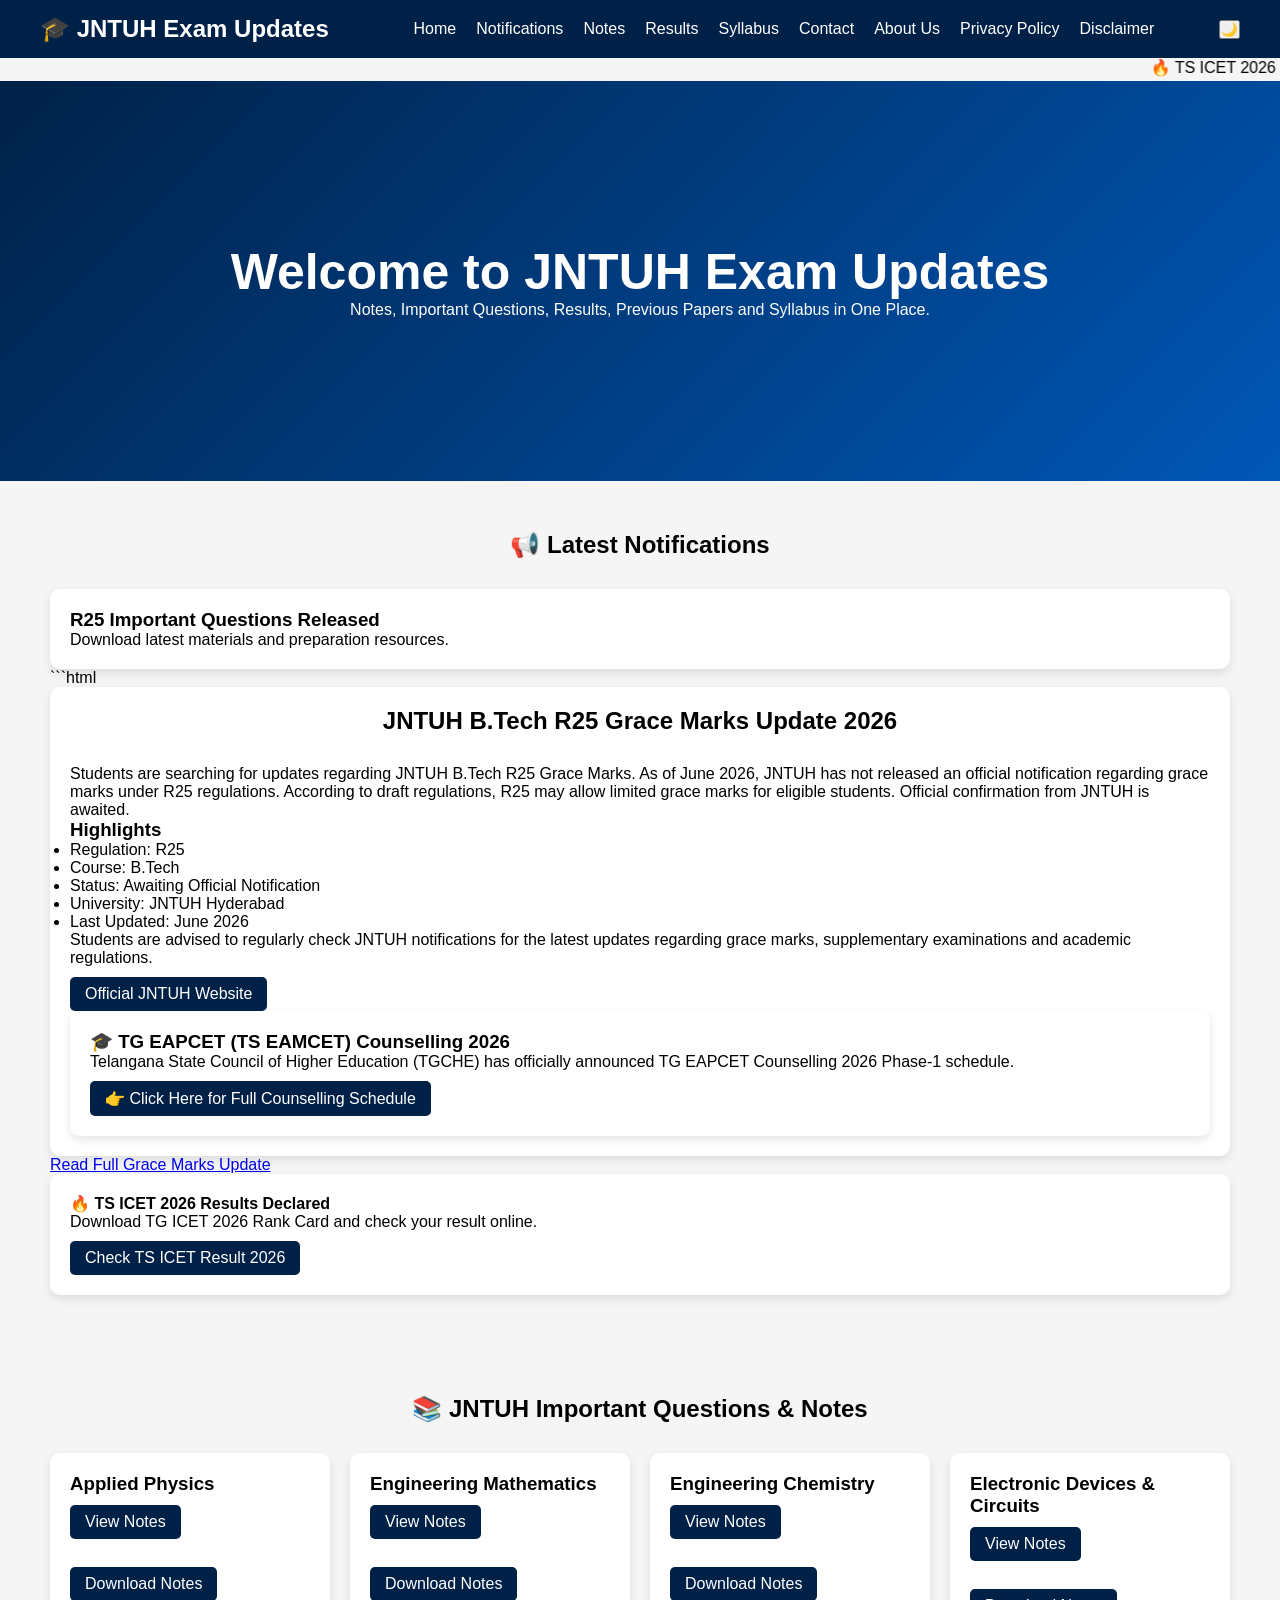
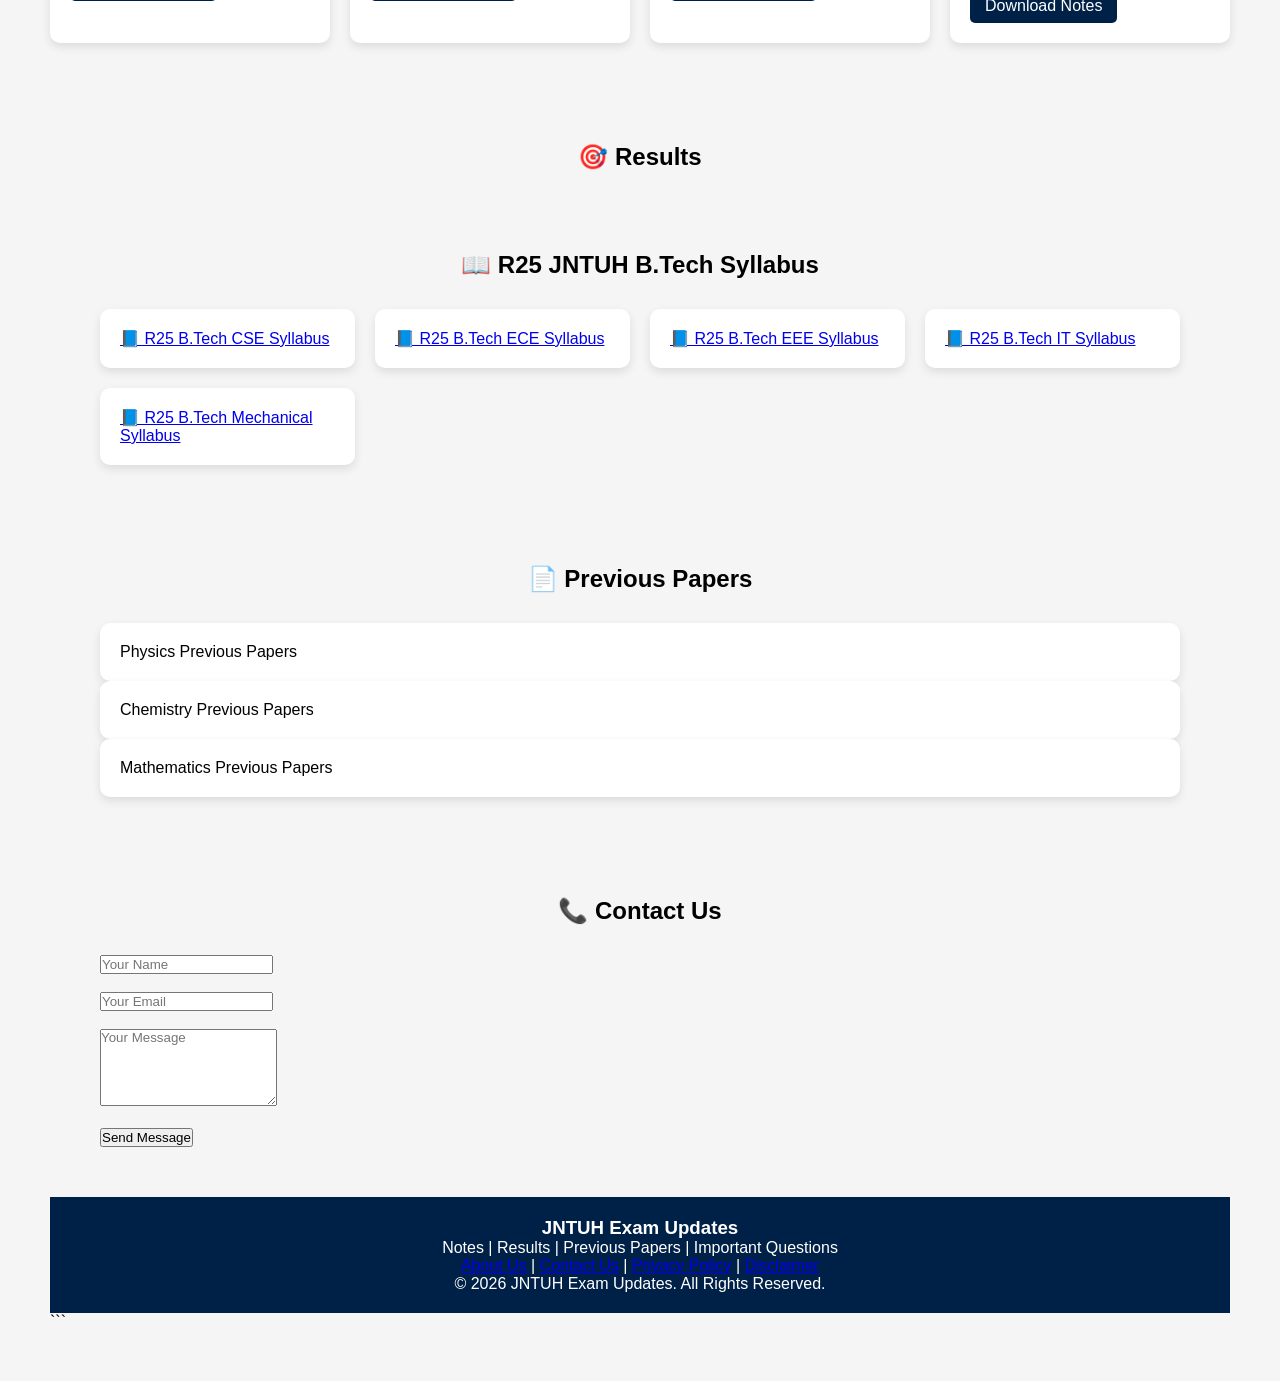
==== index.html @ 26c9c058 "Update index.html" ====
<!DOCTYPE html>
<html lang="en">
<head>
<meta charset="UTF-8">
<meta name="viewport" content="width=device-width, initial-scale=1.0">

<title>JNTUH Exam Updates | TS ICET 2026 Results | Notes & Previous Papers</title>

<meta name="description"
content="JNTUH Exam Updates - TS ICET 2026 Results, JNTUH Notes, Previous Papers, Syllabus, Important Questions and Latest Notifications.">

<meta name="keywords"
content="TS ICET 2026 Results, TG ICET Rank Card, JNTUH Notes, JNTUH Results, Previous Papers, Important Questions">

<link rel="stylesheet" href="style.css">
</head>

<body>

<header>
    <div class="logo">🎓 JNTUH Exam Updates</div>

    <nav>
        <ul>
            <li><a href="#home">Home</a></li>
            <li><a href="#notifications">Notifications</a></li>
            <li><a href="#notes">Notes</a></li>
            <li><a href="#results">Results</a></li>
            <li><a href="#syllabus">Syllabus</a></li>
            <li><a href="#contact">Contact</a></li>
            <li><a href="about.html">About Us</a></li>
            <li><a href="privacy.html">Privacy Policy</a></li>
            <li><a href="disclaimer.html">Disclaimer</a></li>
        </ul>
    </nav>

    <button id="darkModeBtn">🌙</button>
</header>

<marquee>
🔥 TS ICET 2026 Results Declared | Latest JNTUH Results | Important Questions | Previous Papers
</marquee>

<section id="home" class="hero">
    <h1>Welcome to JNTUH Exam Updates</h1>

    <p>
        Notes, Important Questions, Results,
        Previous Papers and Syllabus in One Place.
    </p>
</section>

<section id="notifications">

    <h2>📢 Latest Notifications</h2>

    <div class="card">
        <h3>R25 Important Questions Released</h3>
        <p>Download latest materials and preparation resources.</p>
    </div>
   ```html
<div class="card">

<h2>JNTUH B.Tech R25 Grace Marks Update 2026</h2>

<p>
Students are searching for updates regarding JNTUH B.Tech R25 Grace Marks.
As of June 2026, JNTUH has not released an official notification regarding
grace marks under R25 regulations.

According to draft regulations, R25 may allow limited grace marks for
eligible students. Official confirmation from JNTUH is awaited.
</p>

<h3>Highlights</h3>

<ul>
<li>Regulation: R25</li>
<li>Course: B.Tech</li>
<li>Status: Awaiting Official Notification</li>
<li>University: JNTUH Hyderabad</li>
<li>Last Updated: June 2026</li>
</ul>

<p>
Students are advised to regularly check JNTUH notifications for the latest
updates regarding grace marks, supplementary examinations and academic regulations.
</p>

<a href="https://jntuh.ac.in" target="_blank" class="btn">
Official JNTUH Website
</a>
    <div class="card">
    <h3>🎓 TG EAPCET (TS EAMCET) Counselling 2026</h3>

    <p>
        Telangana State Council of Higher Education (TGCHE) has officially
        announced TG EAPCET Counselling 2026 Phase-1 schedule.
    </p>

    <a href="eamcet-admissions.html" class="btn">
        👉 Click Here for Full Counselling Schedule
    </a>
</div>

</div>

    <a href="GRACE.txt" target="_blank" class="btn">
        Read Full Grace Marks Update
    </a>
</div>

    <div class="card">
        <h4>🔥 TS ICET 2026 Results Declared</h3>

        <p>
            Download TG ICET 2026 Rank Card and check your result online.
        </p>

        <a href="https://icet.tgche.ac.in/TGICET/TGICET_GetRankCard.aspx"
           target="_blank"
           class="btn">
            Check TS ICET Result 2026
        </a>
    </div>

</section>

<section id="notes">

    <h2>📚 JNTUH Important Questions & Notes</h2>

    <div class="cards">

        <div class="card">
            <h3>Applied Physics</h3>
            <a href="notes/physics.txt" target="_blank">View Notes</a><br><br>
            <a href="notes/physics.txt" download>Download Notes</a>
        </div>

        <div class="card">
            <h3>Engineering Mathematics</h3>
            <a href="notes/maths" target="_blank">View Notes</a><br><br>
            <a href="notes/maths" download>Download Notes</a>
        </div>

        <div class="card">
            <h3>Engineering Chemistry</h3>
            <a href="notes/chemistry" target="_blank">View Notes</a><br><br>
            <a href="notes/chemistry" download>Download Notes</a>
        </div>

        <div class="card">
            <h3>Electronic Devices & Circuits</h3>
            <a href="notes/ELECTRONIC%20DEVICES%20AND%20CIRCUITS" target="_blank">View Notes</a><br><br>
            <a href="notes/ELECTRONIC%20DEVICES%20AND%20CIRCUITS" download>Download Notes</a>
        </div>

    </div>

</section>

<section id="results">
    <h2>🎯 Results</h2>

 <section id="syllabus">
    <h2>📖 R25 JNTUH B.Tech Syllabus</h2>

    <div class="cards">

        <a href="pdfs/cse.pdf" target="_blank" class="card">
            📘 R25 B.Tech CSE Syllabus
        </a>

        <a href="pdfs/ece.pdf" target="_blank" class="card">
            📘 R25 B.Tech ECE Syllabus
        </a>

        <a href="pdfs/eee.pdf" target="_blank" class="card">
            📘 R25 B.Tech EEE Syllabus
        </a>

        <a href="pdfs/it.pdf" target="_blank" class="card">
            📘 R25 B.Tech IT Syllabus
        </a>

        <a href="pdfs/mech.pdf" target="_blank" class="card">
            📘 R25 B.Tech Mechanical Syllabus
        </a>

    </div>
</section>
    
<section id="papers">
    <h2>📄 Previous Papers</h2>

    <div class="card">Physics Previous Papers</div>
    <div class="card">Chemistry Previous Papers</div>
    <div class="card">Mathematics Previous Papers</div>
</section>

<section id="contact">

    <h2>📞 Contact Us</h2>

    <form>
        <input type="text" placeholder="Your Name"><br><br>

        <input type="email" placeholder="Your Email"><br><br>

        <textarea rows="5" placeholder="Your Message"></textarea><br><br>

        <button type="submit">Send Message</button>
    </form>

</section>

<footer>

    <h3>JNTUH Exam Updates</h3>

    <p>
        Notes | Results | Previous Papers | Important Questions
    </p>

    <a href="about.html">About Us</a> |
    <a href="contact.html">Contact Us</a> |
    <a href="privacy.html">Privacy Policy</a> |
    <a href="disclaimer.html">Disclaimer</a>

    <p>© 2026 JNTUH Exam Updates. All Rights Reserved.</p>

</footer>

<script src="script.js"></script>
    <!-- Google tag (gtag.js) -->
<script async src="https://www.googletagmanager.com/gtag/js?id=G-FQPQ0RCGX5"></script>
<script>
  window.dataLayer = window.dataLayer || [];
  function gtag(){dataLayer.push(arguments);}
  gtag('js', new Date());

  gtag('config', 'G-FQPQ0RCGX5');
</script>
    <script async src="https://pagead2.googlesyndication.com/pagead/js/adsbygoogle.js?client=ca-pub-7387450431577788"
     crossorigin="anonymous"></script>

</body>
</html>
```
---- style.css ----
*{
margin:0;
padding:0;
box-sizing:border-box;
font-family:Arial,sans-serif;
}

body{
background:#f5f5f5;
}

header{
display:flex;
justify-content:space-between;
align-items:center;
padding:15px 40px;
background:#002147;
color:white;
position:sticky;
top:0;
z-index:1000;
}

.logo{
font-size:24px;
font-weight:bold;
}

nav ul{
display:flex;
list-style:none;
}

nav ul li{
margin-left:20px;
}

nav ul li a{
color:white;
text-decoration:none;
}

#darkBtn{
padding:8px;
cursor:pointer;
}

.ticker{
background:#ffcc00;
padding:10px;
}

.hero{
height:400px;
background:linear-gradient(135deg,#002147,#0057b7);
color:white;
display:flex;
flex-direction:column;
justify-content:center;
align-items:center;
}

.hero h1{
font-size:50px;
}

.search-section{
padding:30px;
text-align:center;
}

.search-section input{
width:70%;
padding:12px;
border:1px solid #ccc;
border-radius:30px;
}

section{
padding:50px;
}

section h2{
text-align:center;
margin-bottom:30px;
}

.cards{
display:grid;
grid-template-columns:repeat(auto-fit,minmax(250px,1fr));
gap:20px;
}

.card{
background:white;
padding:20px;
border-radius:10px;
box-shadow:0 4px 10px rgba(0,0,0,.1);
transition:.3s;
}

.card:hover{
transform:translateY(-10px);
}

.card a{
display:inline-block;
margin-top:10px;
padding:8px 15px;
background:#002147;
color:white;
text-decoration:none;
border-radius:5px;
}

footer{
background:#002147;
color:white;
text-align:center;
padding:20px;
}

#topBtn{
position:fixed;
bottom:20px;
right:20px;
padding:10px;
display:none;
cursor:pointer;
}

.dark{
background:#121212;
color:white;
}

.dark .card{
background:#1f1f1f;
color:white;
}
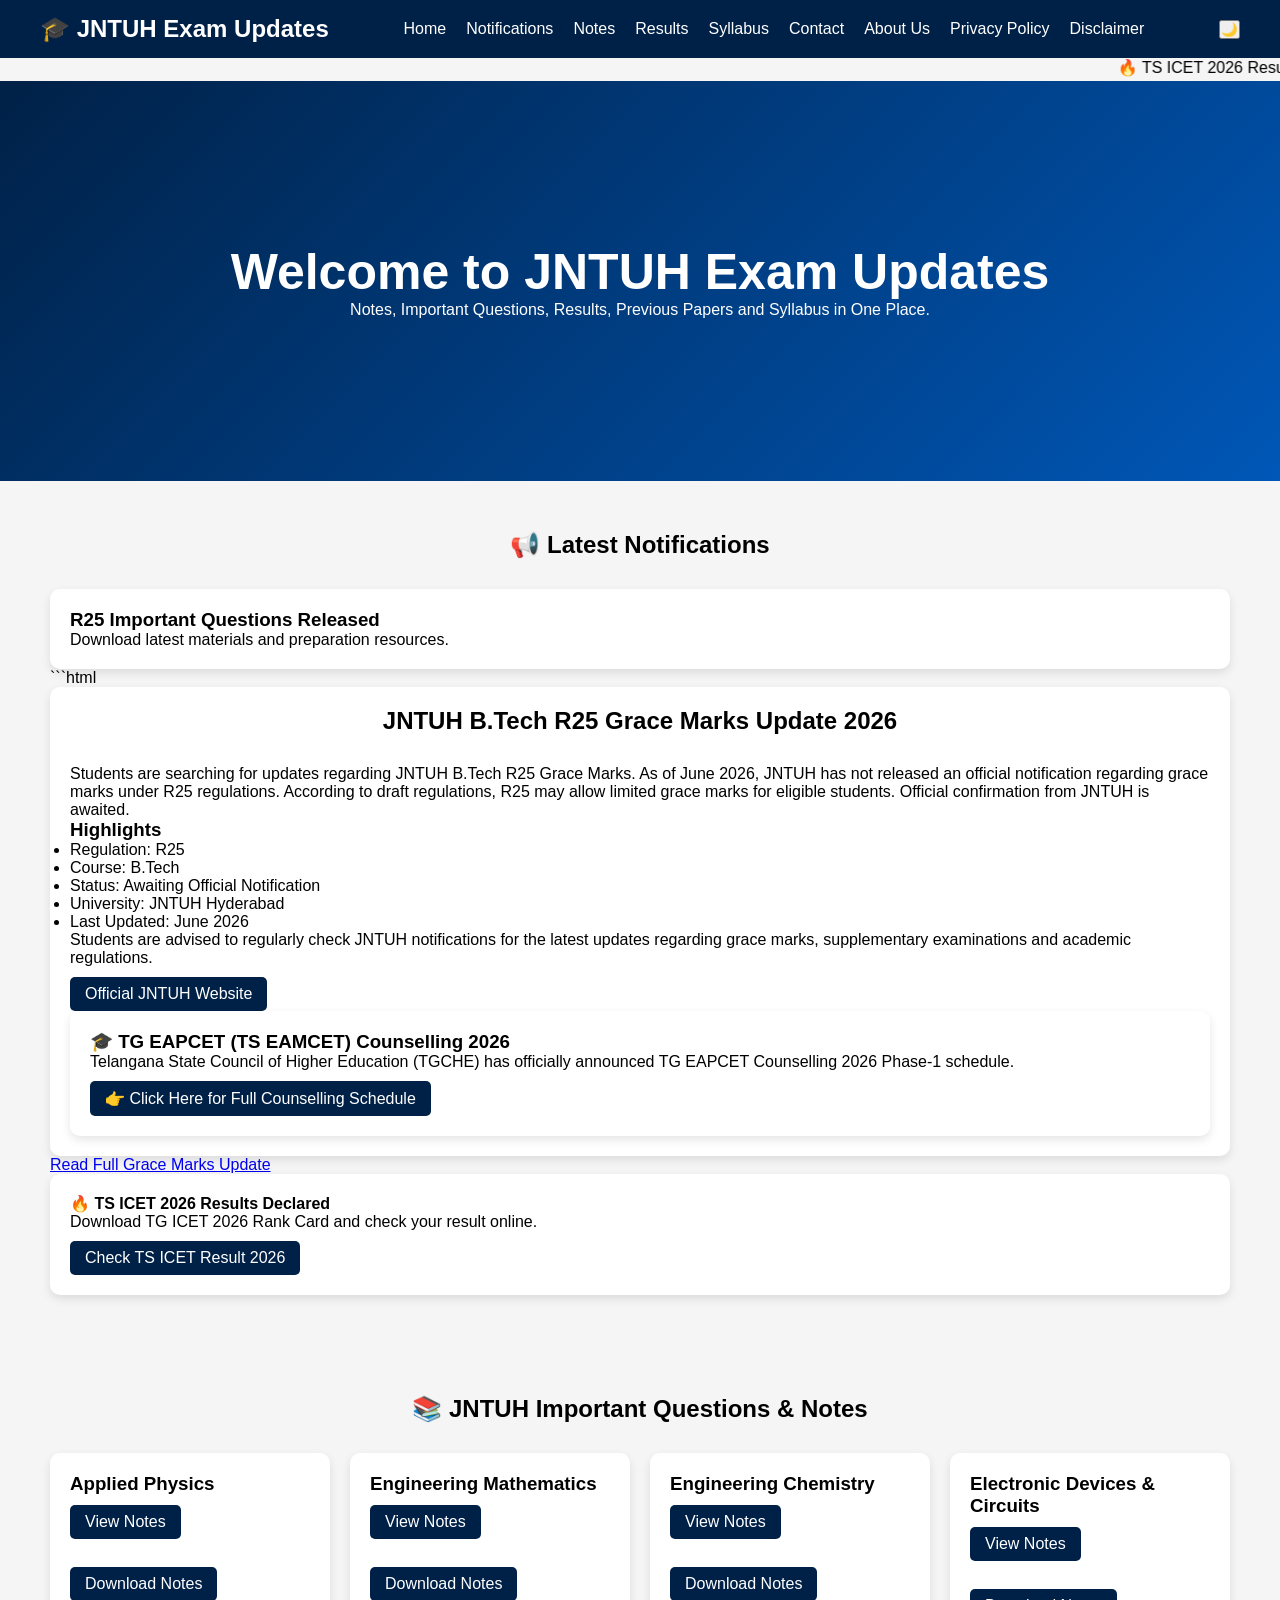
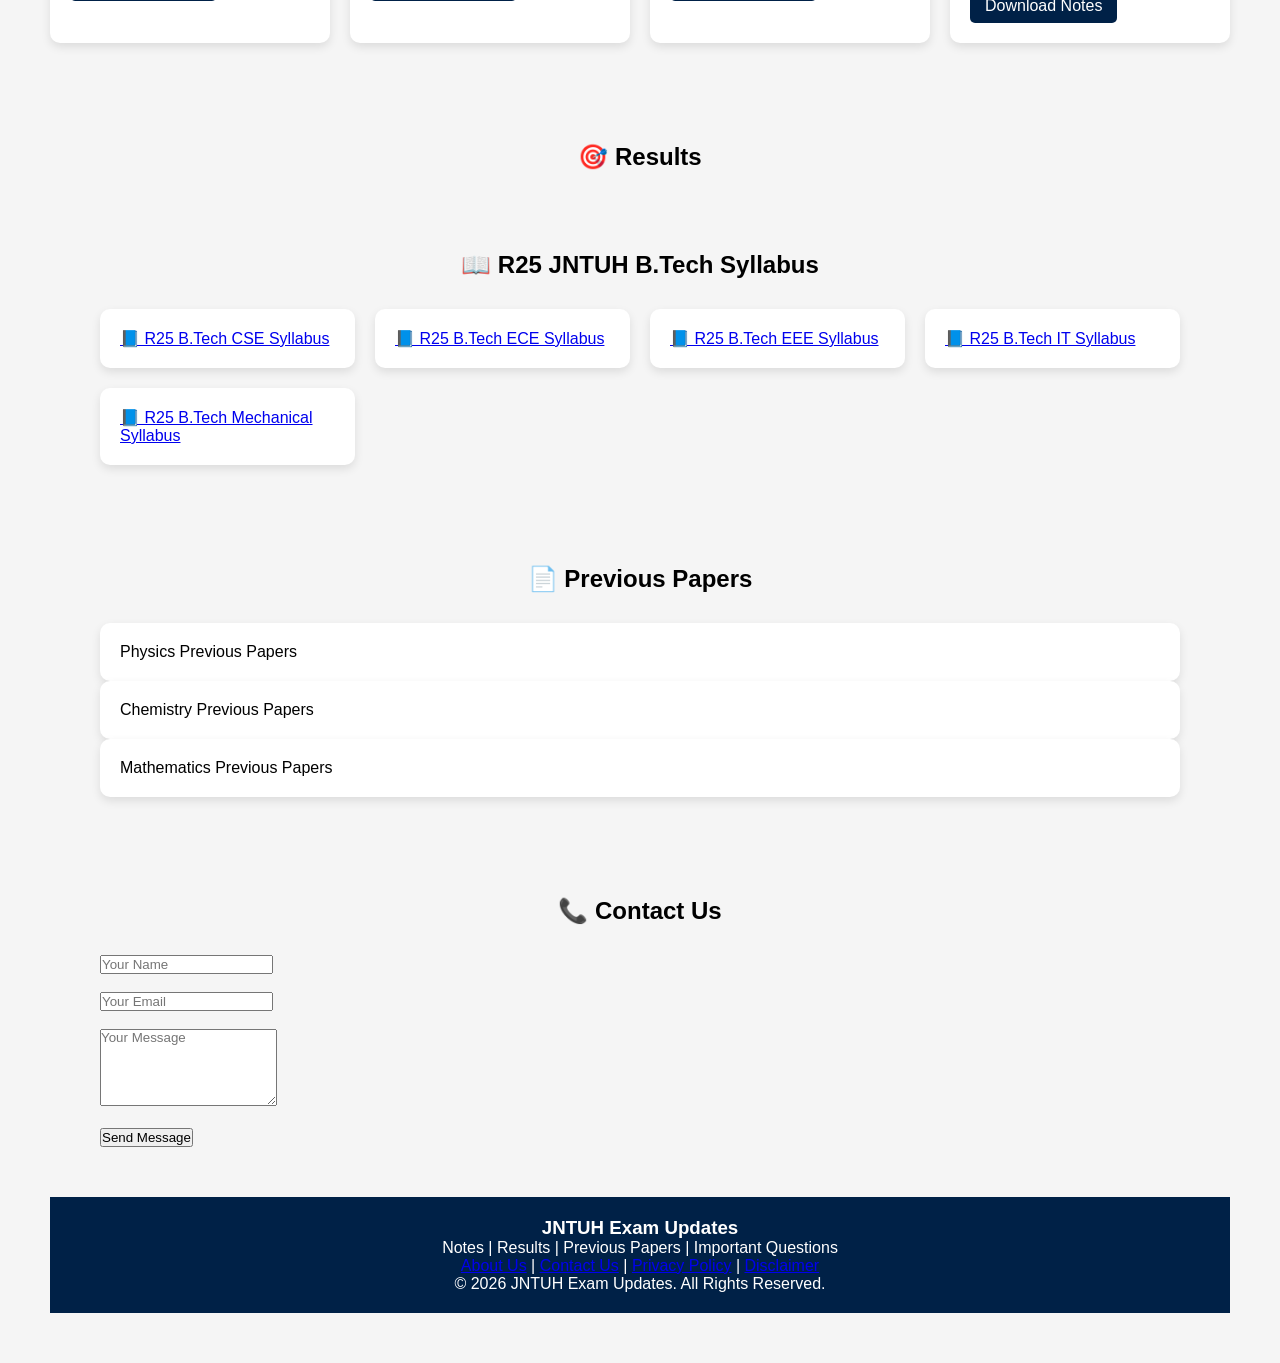
==== commit a80ef21e: "Update index.html" ====
--- a/index.html
+++ b/index.html
@@ -31,6 +31,7 @@
             <li><a href="about.html">About Us</a></li>
             <li><a href="privacy.html">Privacy Policy</a></li>
             <li><a href="disclaimer.html">Disclaimer</a></li>
+            <li><a href="Jobsnotifications"></a></li>
         </ul>
     </nav>
 
@@ -218,20 +219,16 @@
 <footer>
 
     <h3>JNTUH Exam Updates</h3>
-
     <p>
         Notes | Results | Previous Papers | Important Questions
     </p>
-
     <a href="about.html">About Us</a> |
     <a href="contact.html">Contact Us</a> |
     <a href="privacy.html">Privacy Policy</a> |
     <a href="disclaimer.html">Disclaimer</a>
 
     <p>© 2026 JNTUH Exam Updates. All Rights Reserved.</p>
-
 </footer>
-
 <script src="script.js"></script>
     <!-- Google tag (gtag.js) -->
 <script async src="https://www.googletagmanager.com/gtag/js?id=G-FQPQ0RCGX5"></script>
@@ -244,7 +241,5 @@
 </script>
     <script async src="https://pagead2.googlesyndication.com/pagead/js/adsbygoogle.js?client=ca-pub-7387450431577788"
      crossorigin="anonymous"></script>
-
 </body>
 </html>
-```
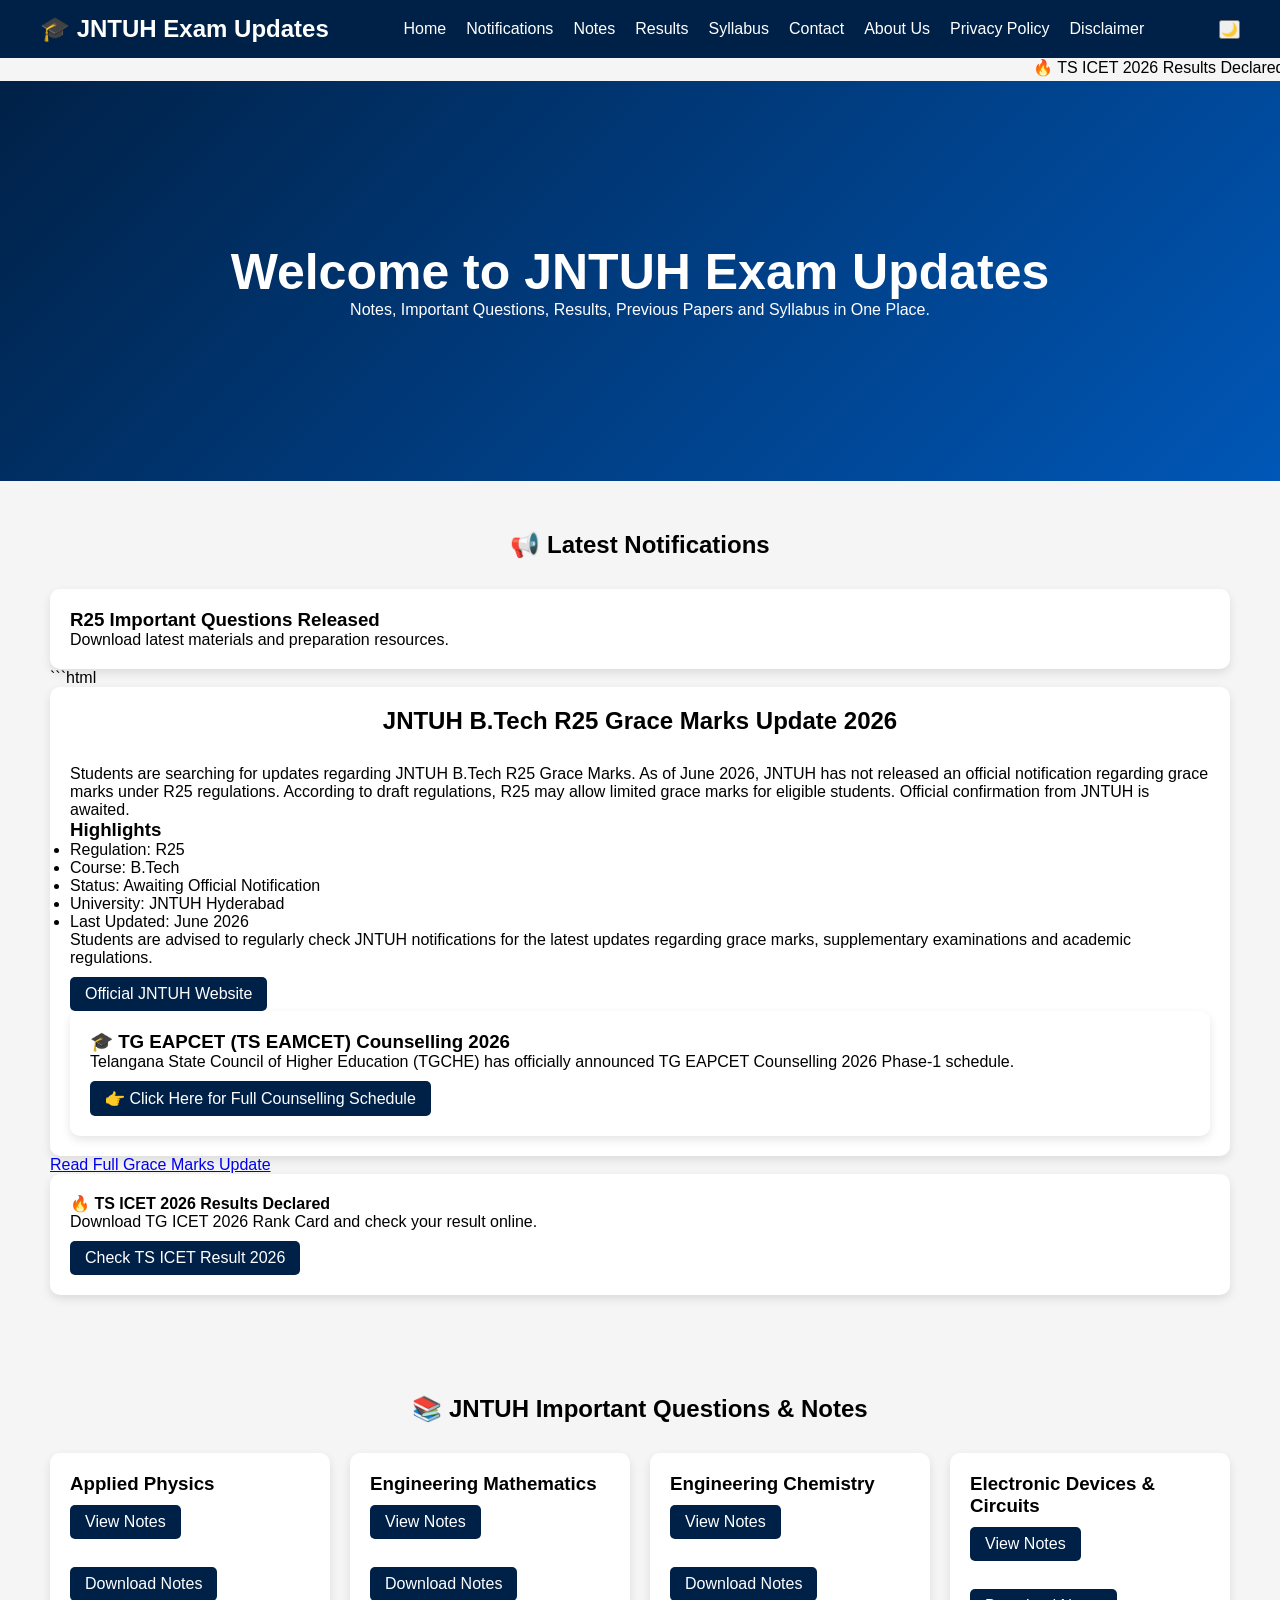
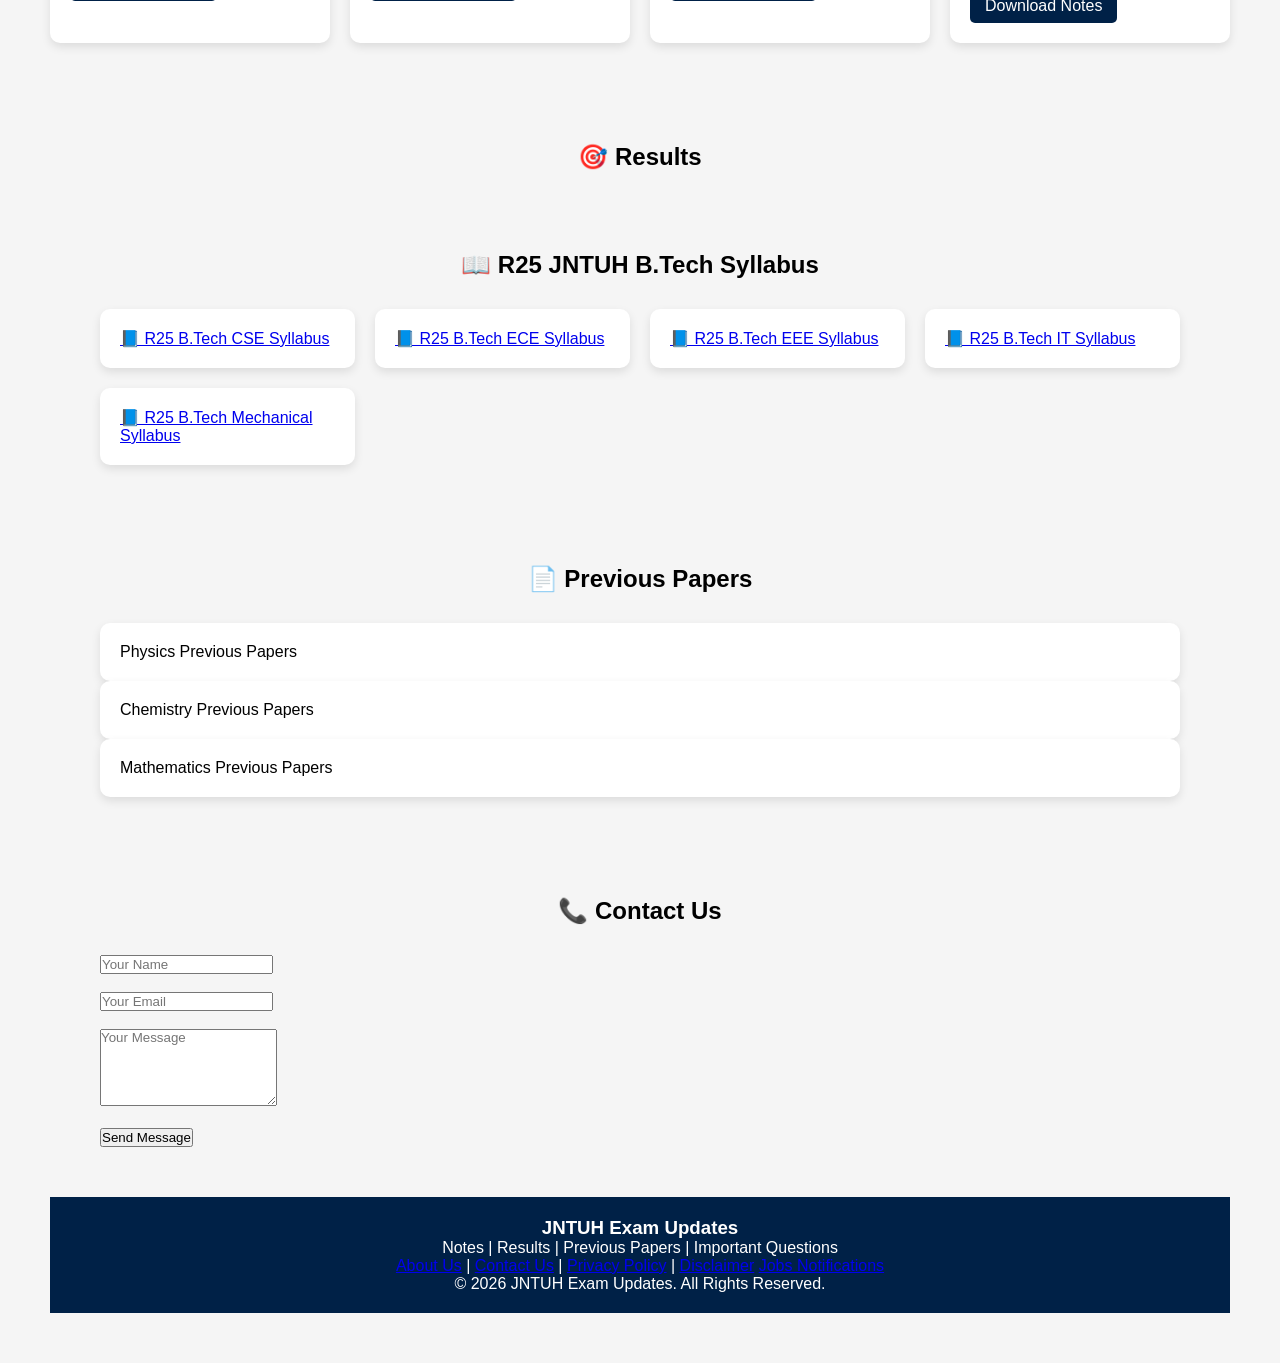
==== commit a303491b: "Update index.html" ====
--- a/index.html
+++ b/index.html
@@ -226,6 +226,7 @@
     <a href="contact.html">Contact Us</a> |
     <a href="privacy.html">Privacy Policy</a> |
     <a href="disclaimer.html">Disclaimer</a>
+    <a href="jobs.html">Jobs Notifications</a>
 
     <p>© 2026 JNTUH Exam Updates. All Rights Reserved.</p>
 </footer>
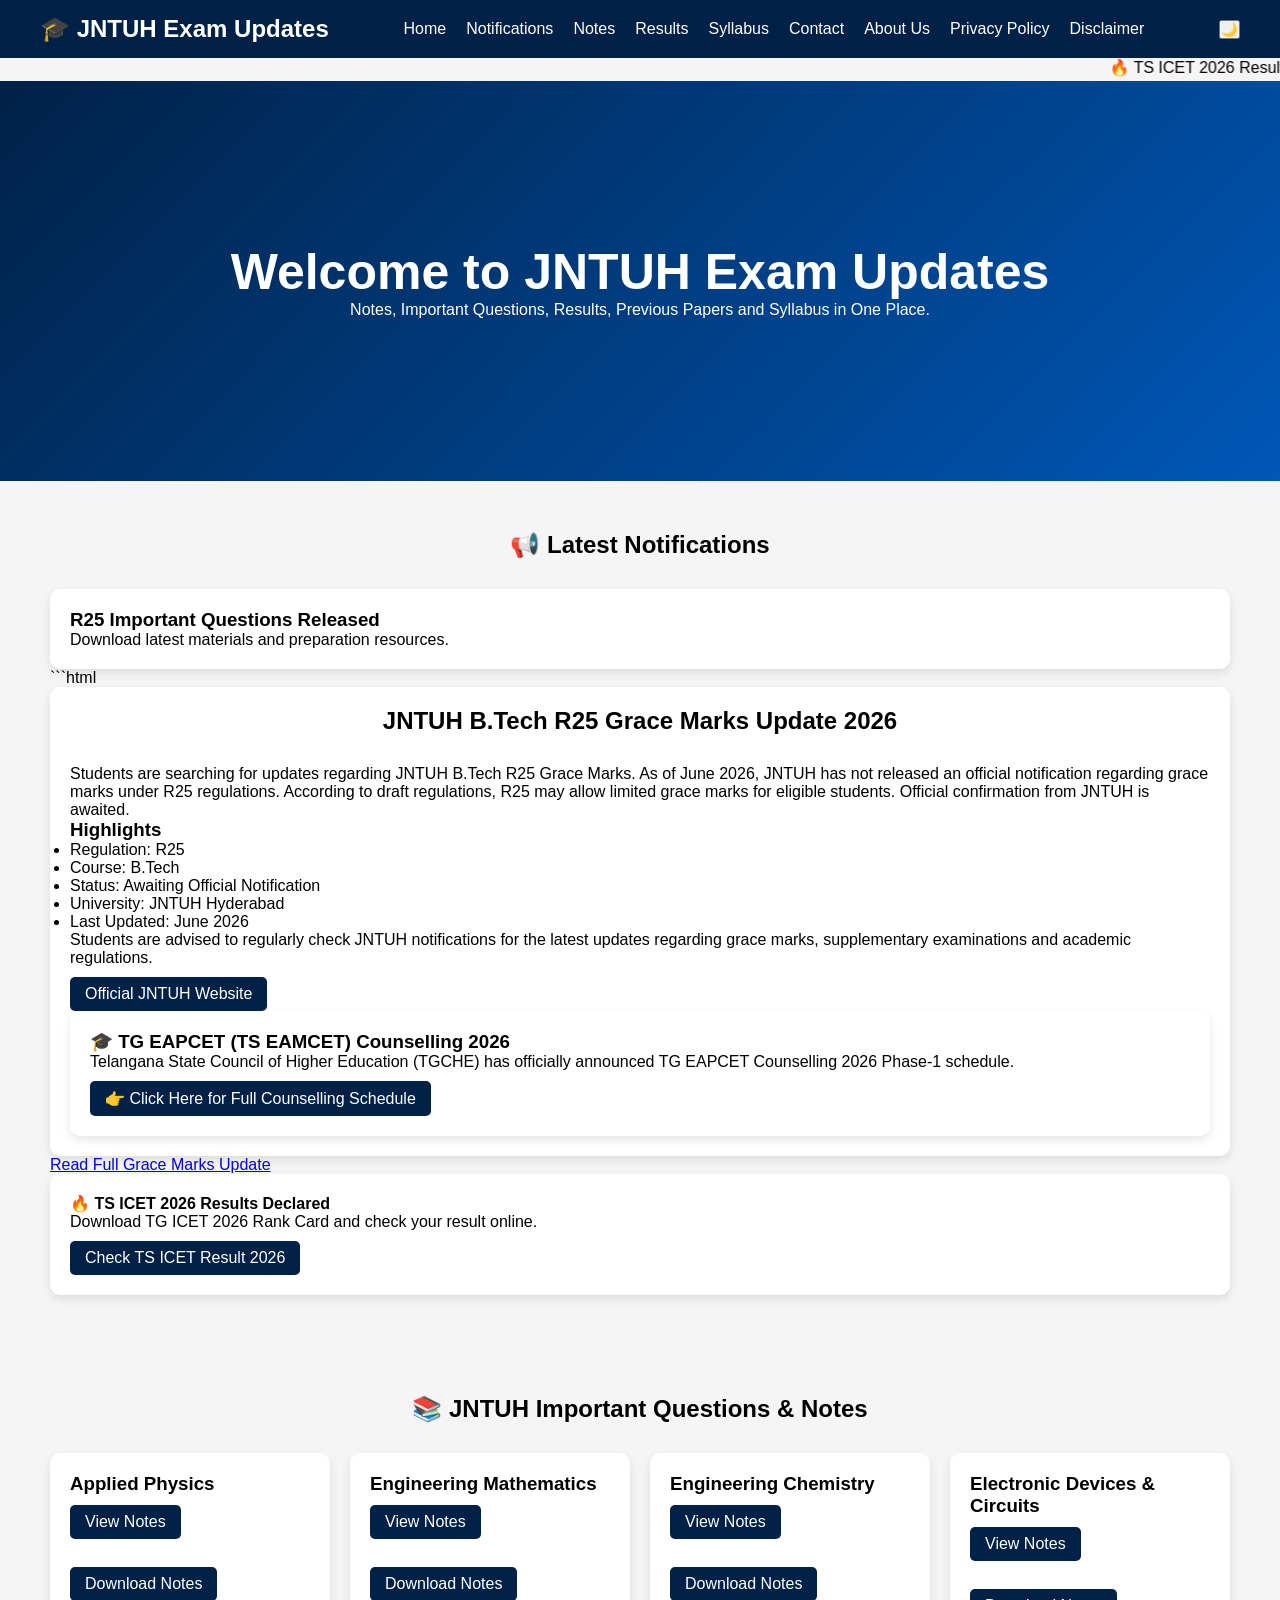
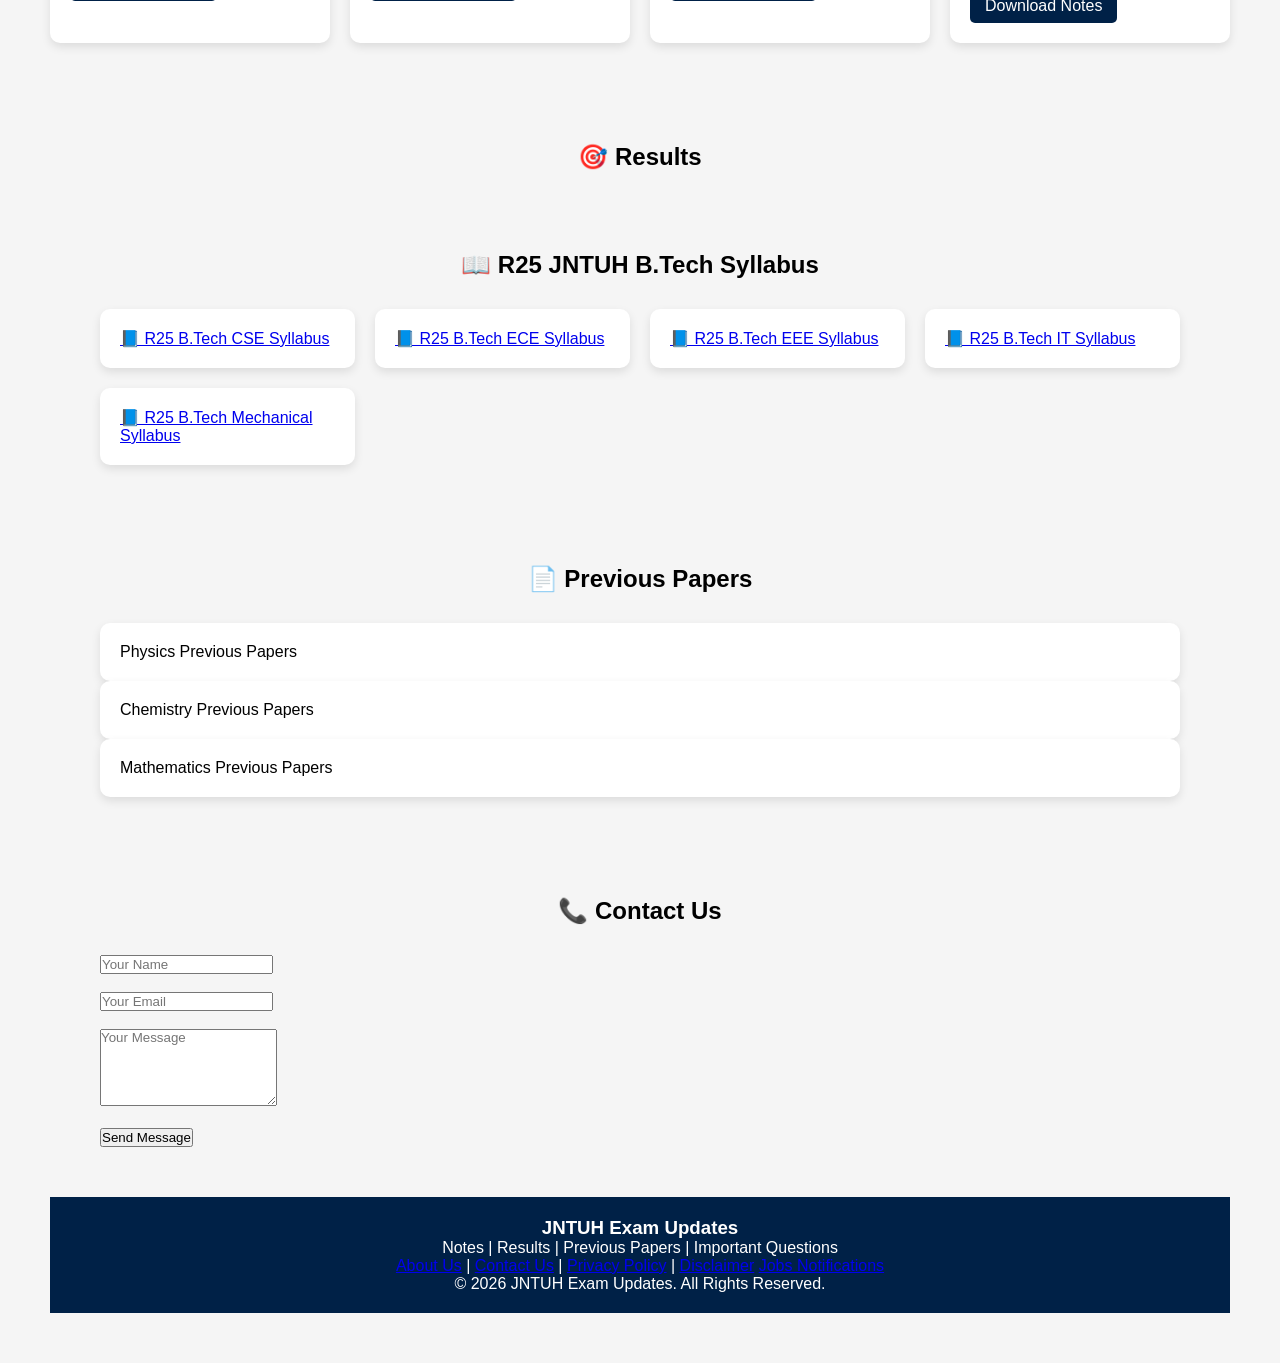
==== commit db8bb037: "Update index.html" ====
--- a/index.html
+++ b/index.html
@@ -31,7 +31,7 @@
             <li><a href="about.html">About Us</a></li>
             <li><a href="privacy.html">Privacy Policy</a></li>
             <li><a href="disclaimer.html">Disclaimer</a></li>
-            <li><a href="Jobsnotifications"></a></li>
+            <li><a href="Jobsnotifications.html"></a></li>
         </ul>
     </nav>
 
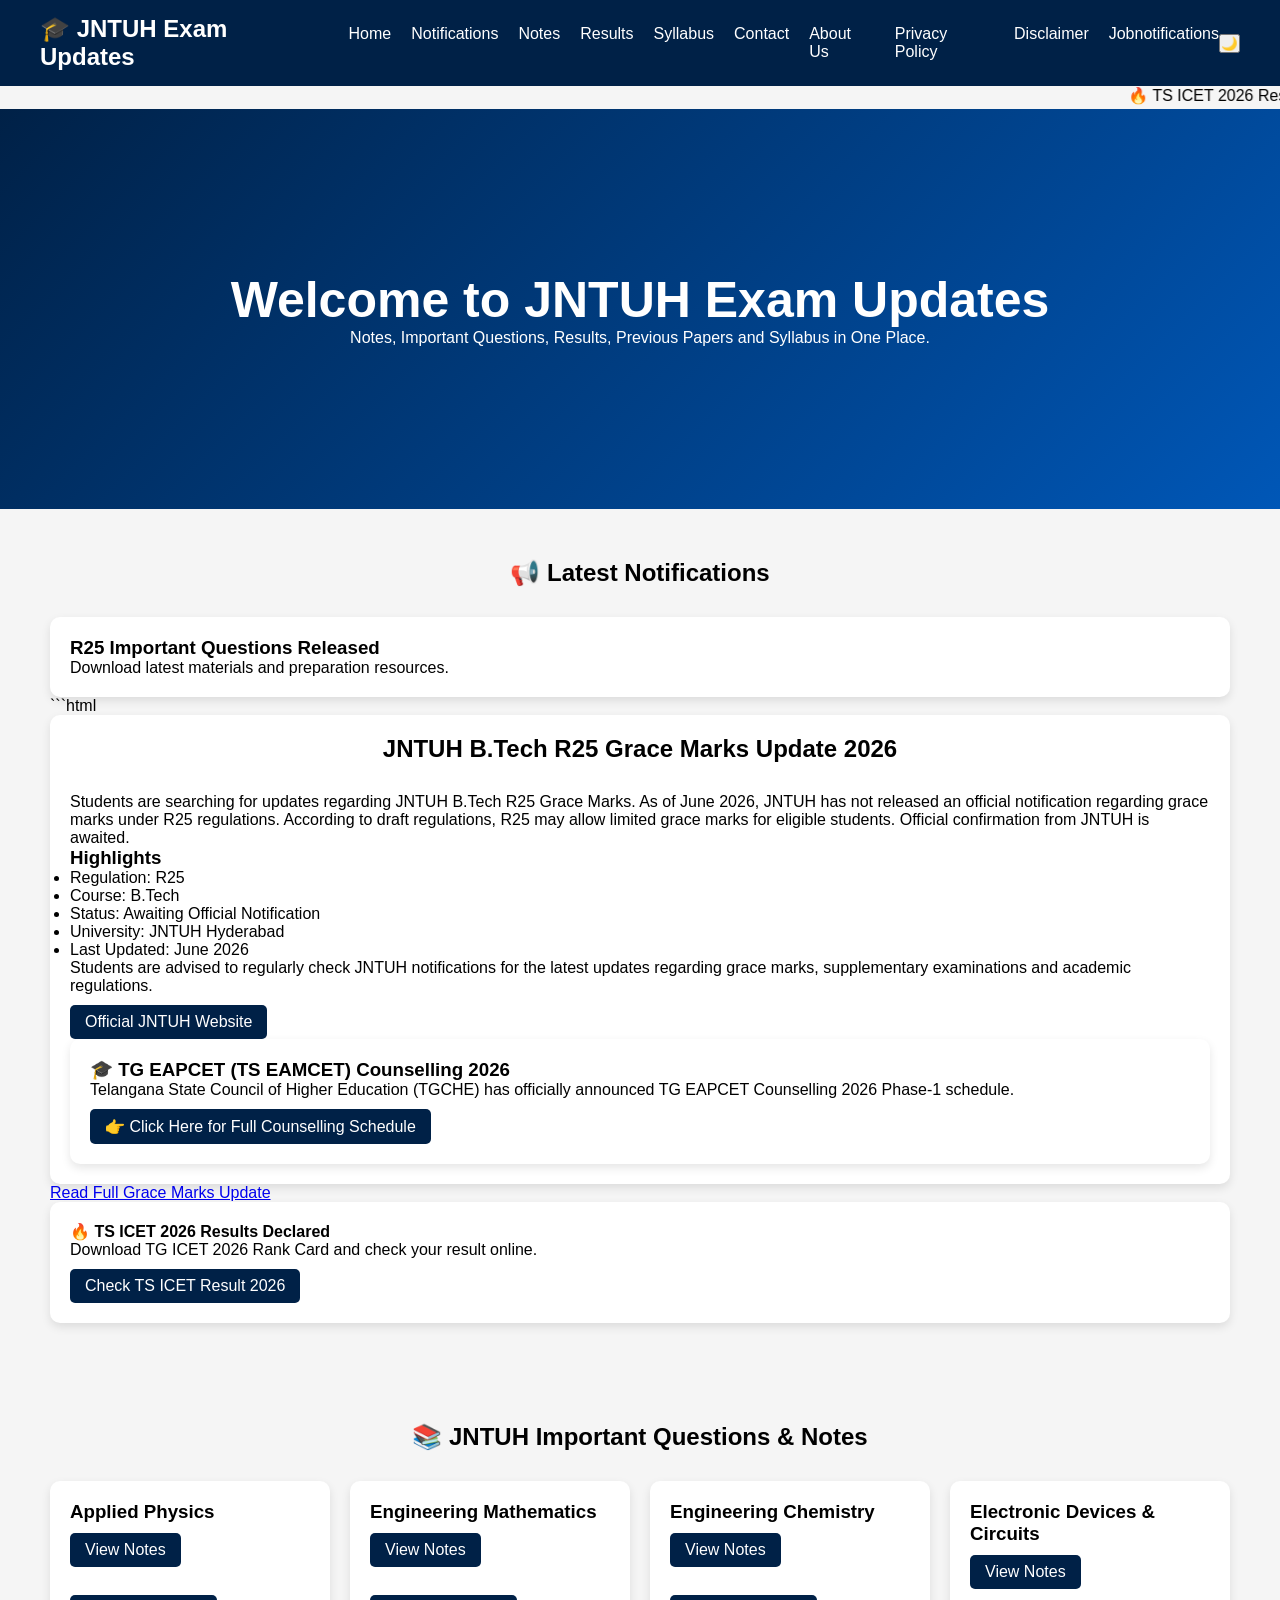
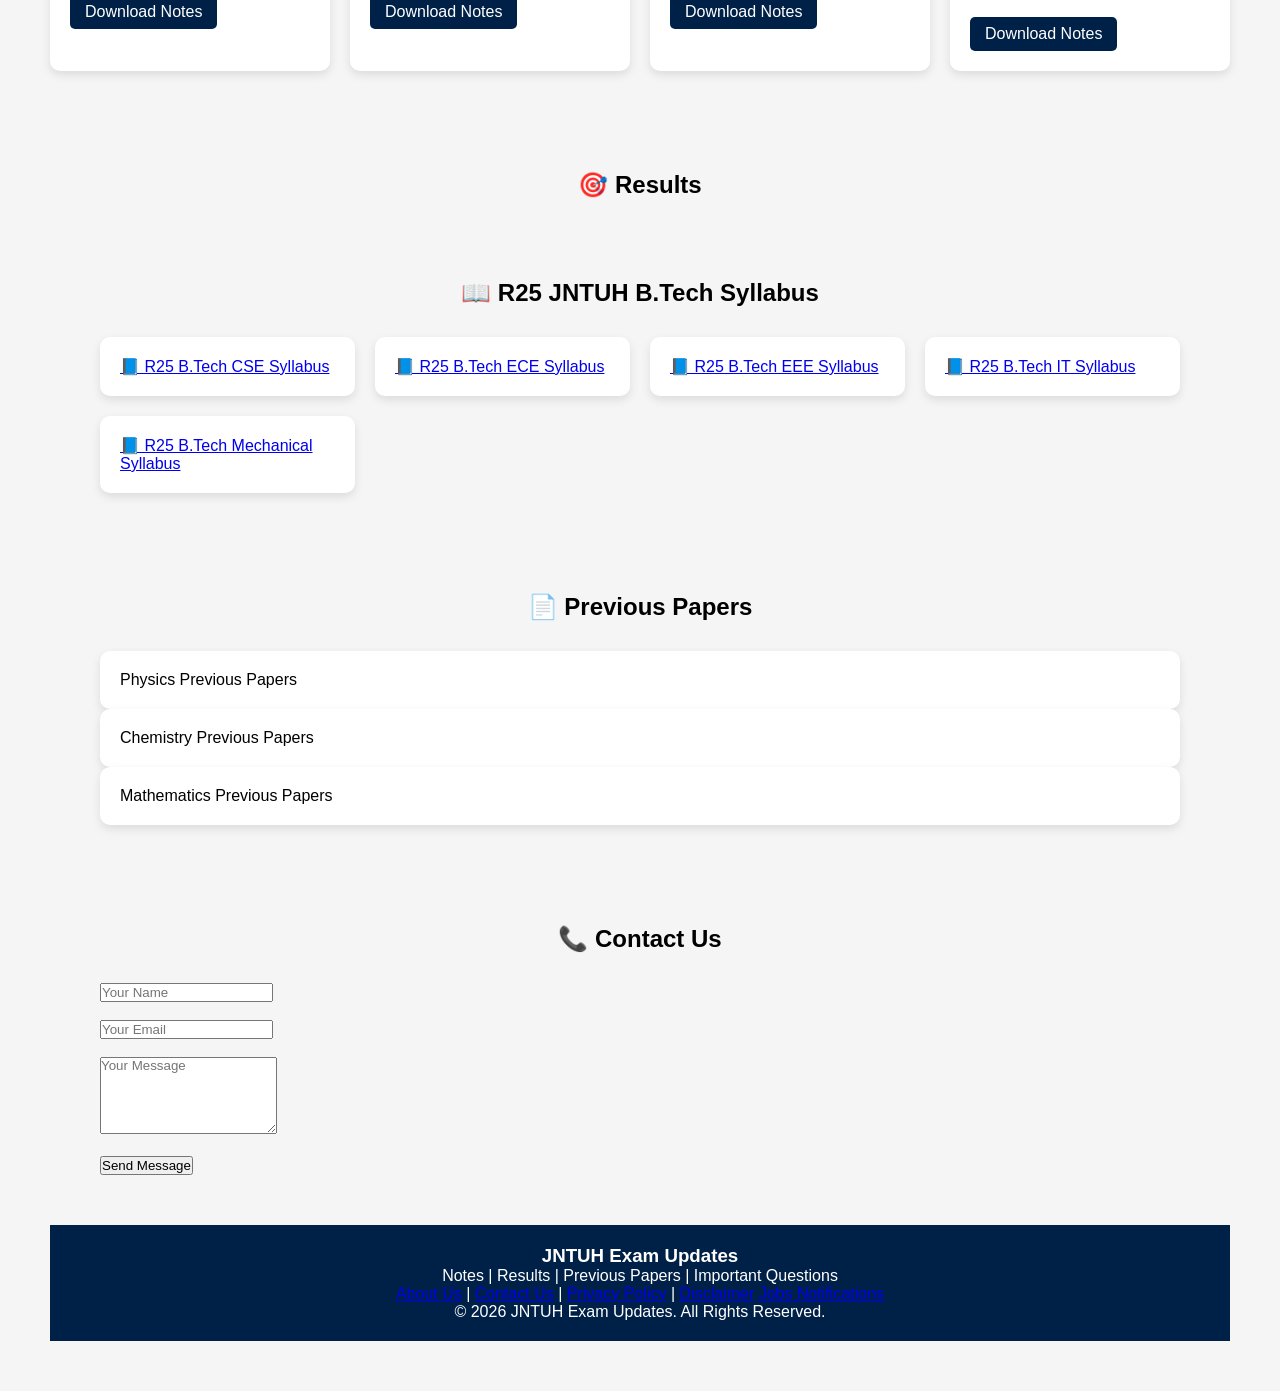
==== commit 0c5fde0e: "Update index.html" ====
--- a/index.html
+++ b/index.html
@@ -31,7 +31,7 @@
             <li><a href="about.html">About Us</a></li>
             <li><a href="privacy.html">Privacy Policy</a></li>
             <li><a href="disclaimer.html">Disclaimer</a></li>
-            <li><a href="Jobsnotifications.html"></a></li>
+            <li><a href="Jobsnotifications.html"></a>Jobnotifications</li>
         </ul>
     </nav>
 
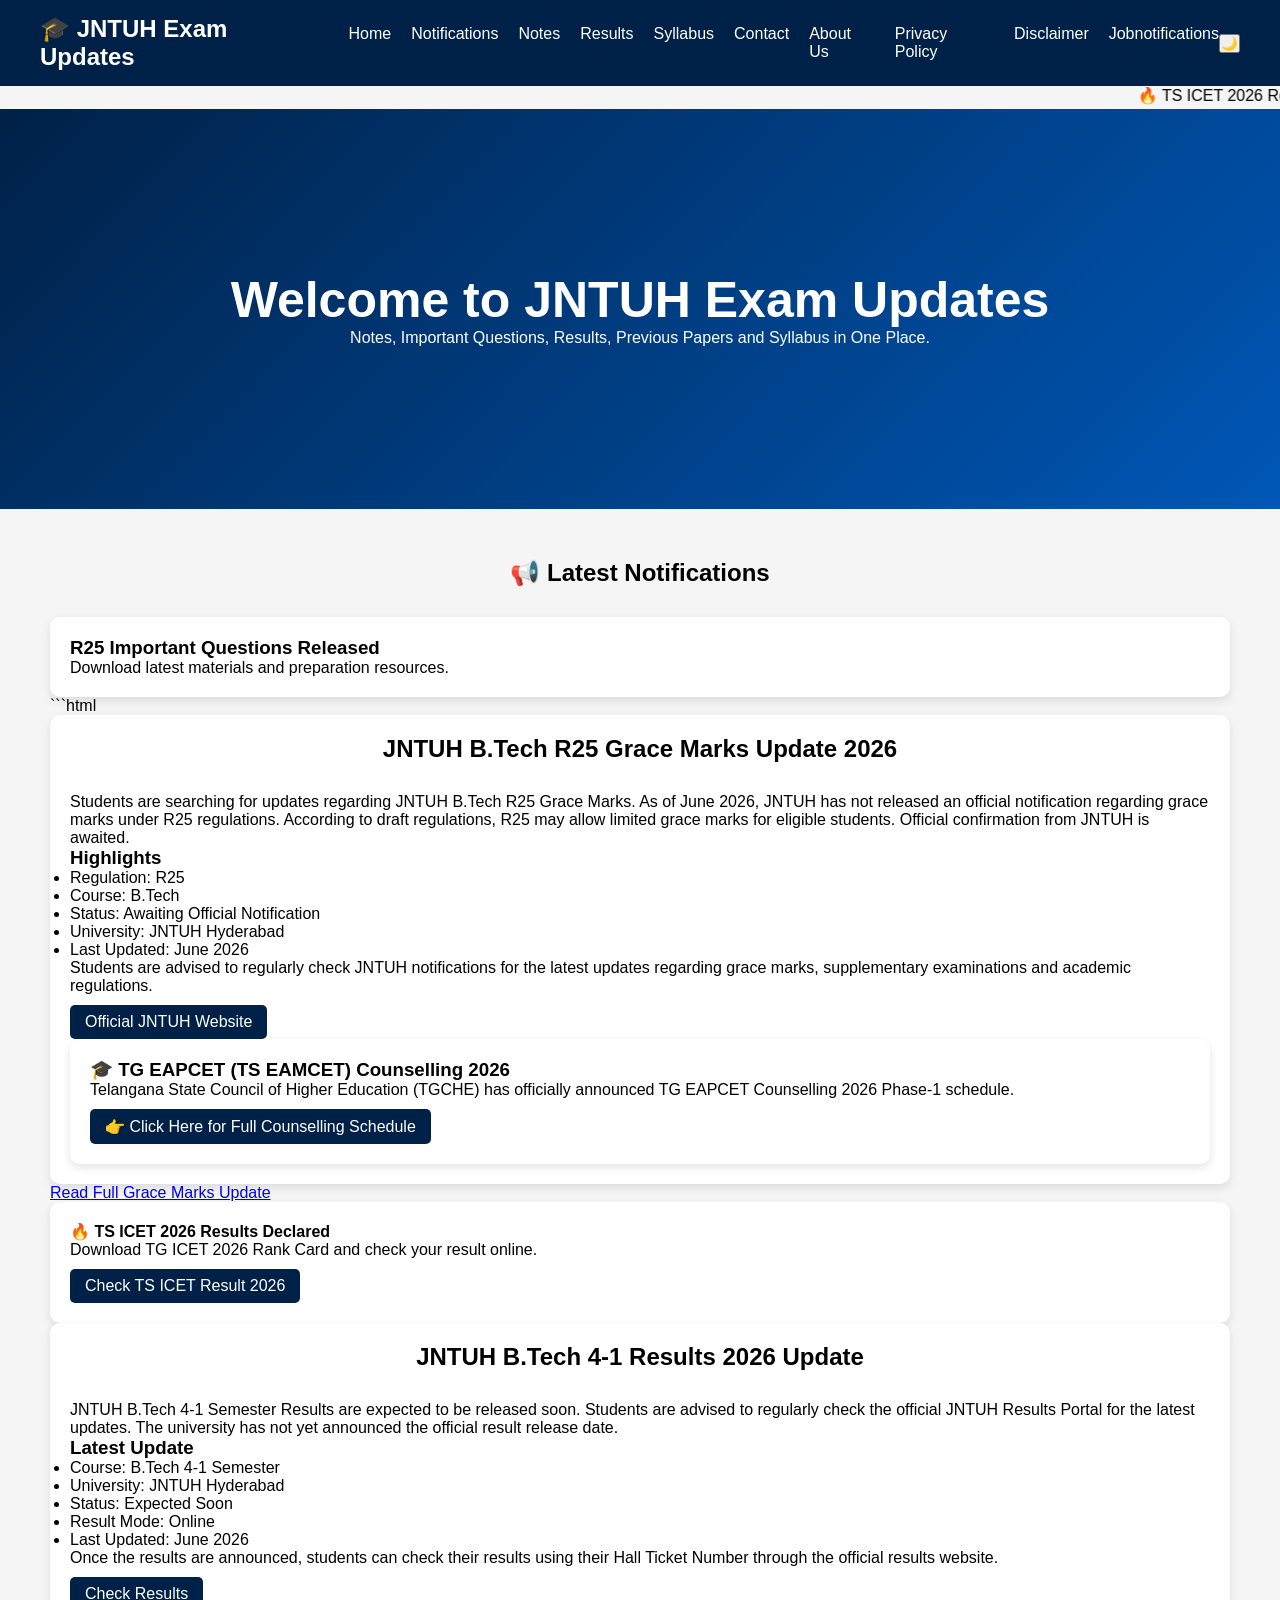
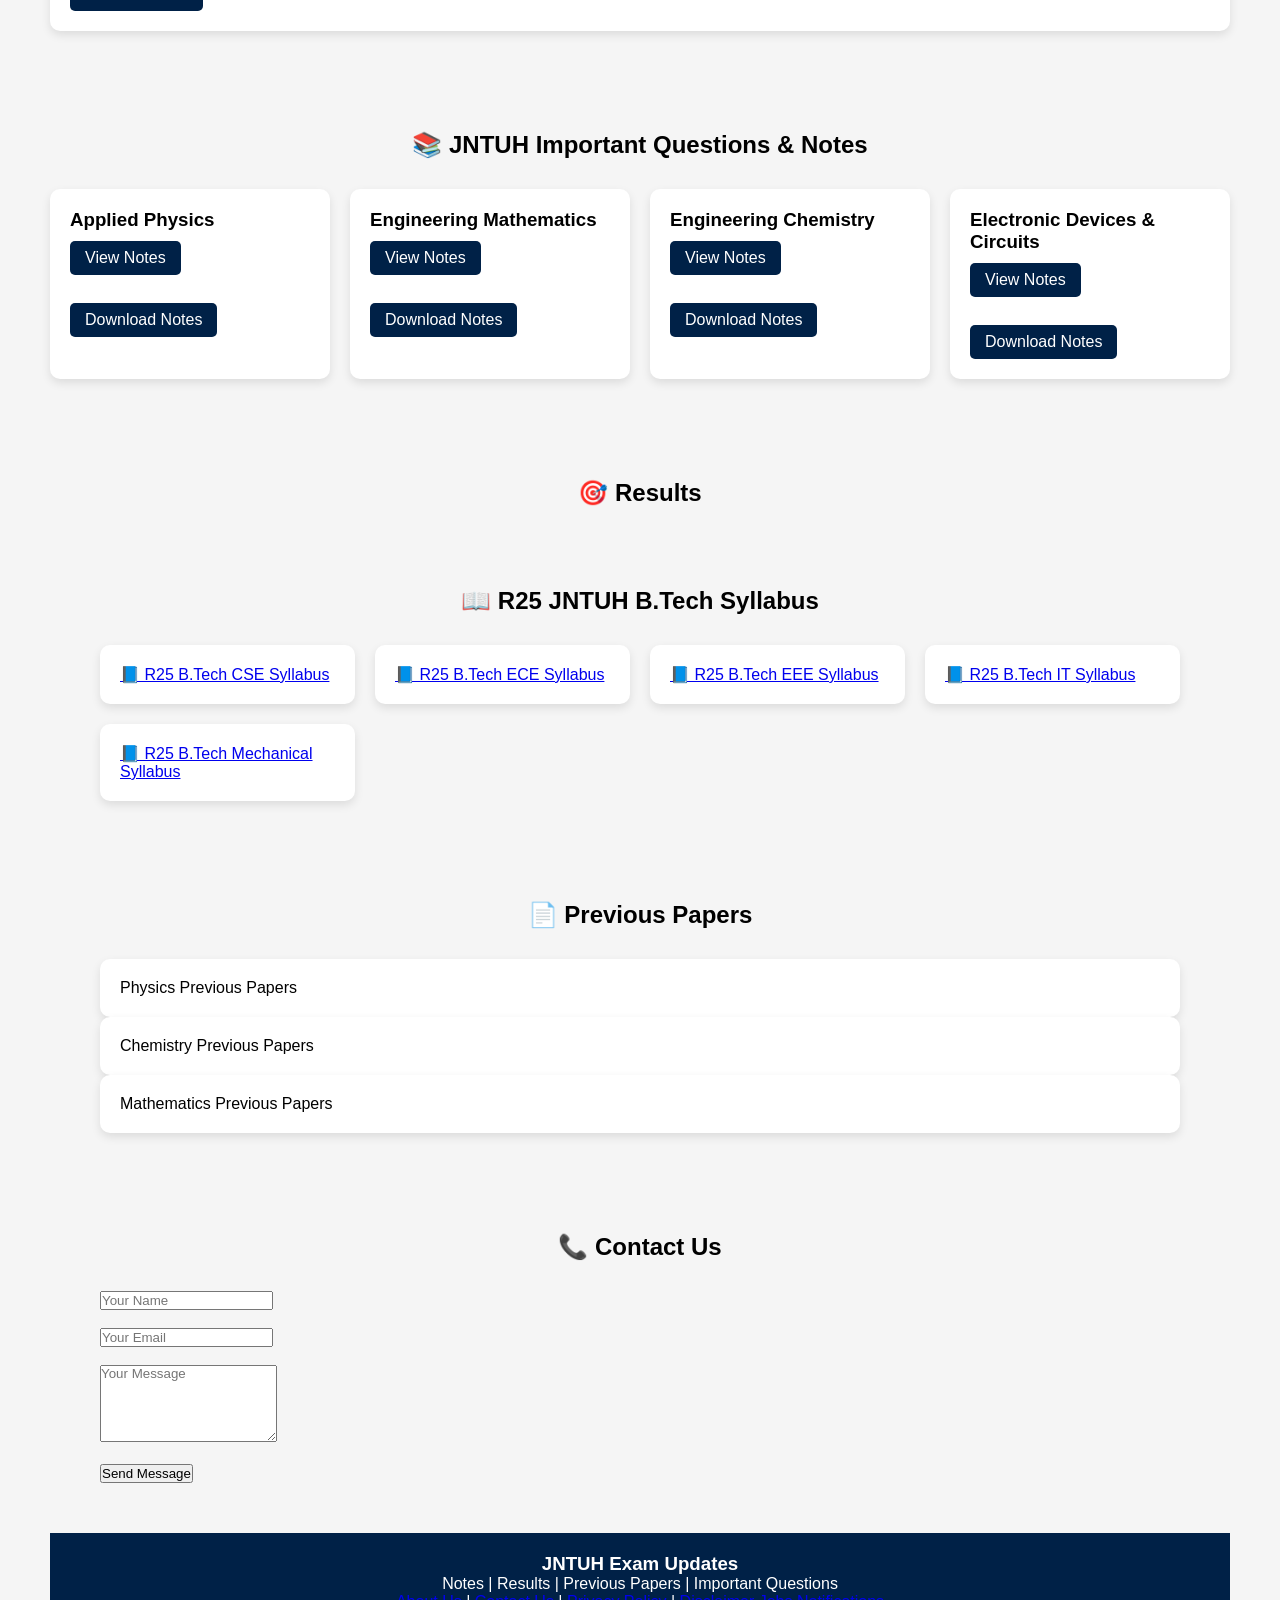
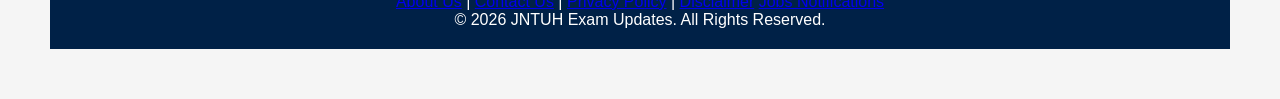
==== commit 8956a7f0: "Update index.html" ====
--- a/index.html
+++ b/index.html
@@ -124,6 +124,37 @@
             Check TS ICET Result 2026
         </a>
     </div>
+    <div class="card">
+
+<h2>JNTUH B.Tech 4-1 Results 2026 Update</h2>
+
+<p>
+JNTUH B.Tech 4-1 Semester Results are expected to be released soon.
+Students are advised to regularly check the official JNTUH Results Portal
+for the latest updates. The university has not yet announced the official
+result release date.
+</p>
+
+<h3>Latest Update</h3>
+
+<ul>
+<li>Course: B.Tech 4-1 Semester</li>
+<li>University: JNTUH Hyderabad</li>
+<li>Status: Expected Soon</li>
+<li>Result Mode: Online</li>
+<li>Last Updated: June 2026</li>
+</ul>
+
+<p>
+Once the results are announced, students can check their results using
+their Hall Ticket Number through the official results website.
+</p>
+
+<a href="https://results.jntuh.ac.in/" target="_blank" class="btn">
+Check Results
+</a>
+
+</div>
 
 </section>
 
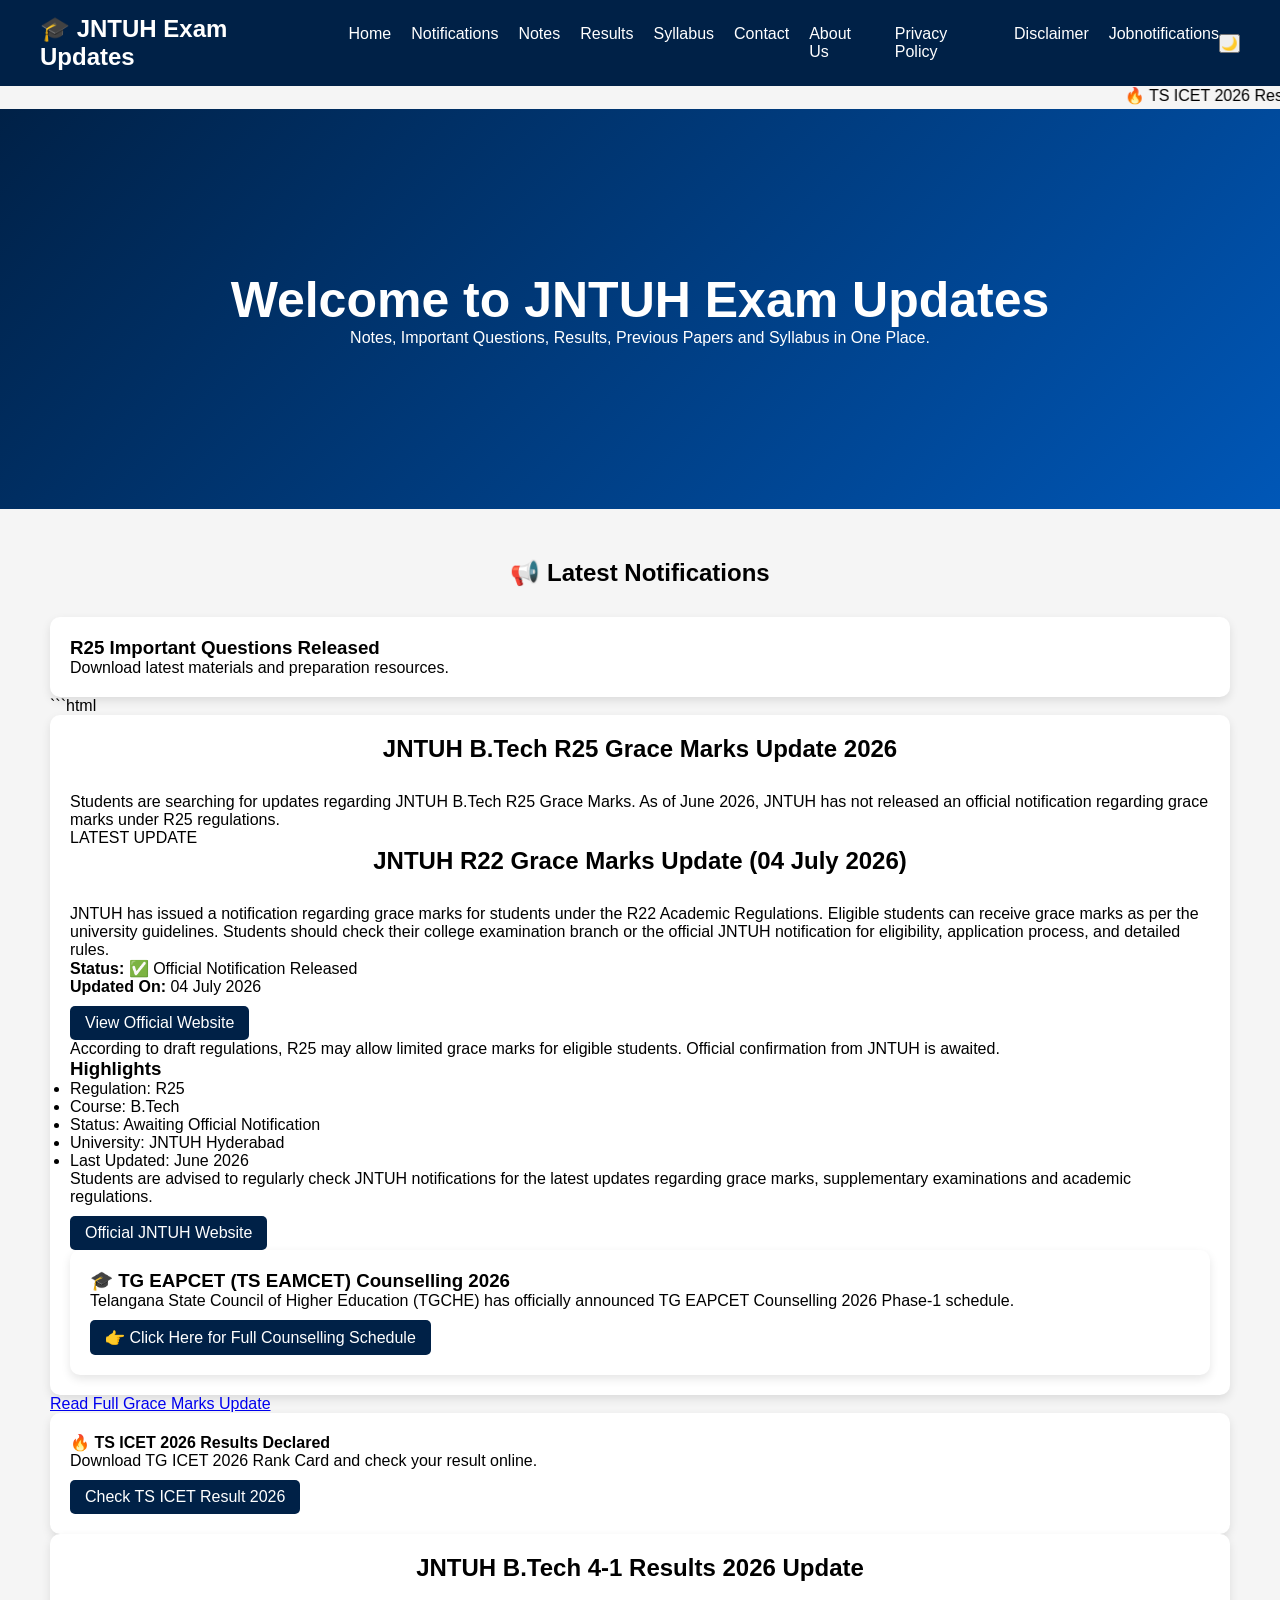
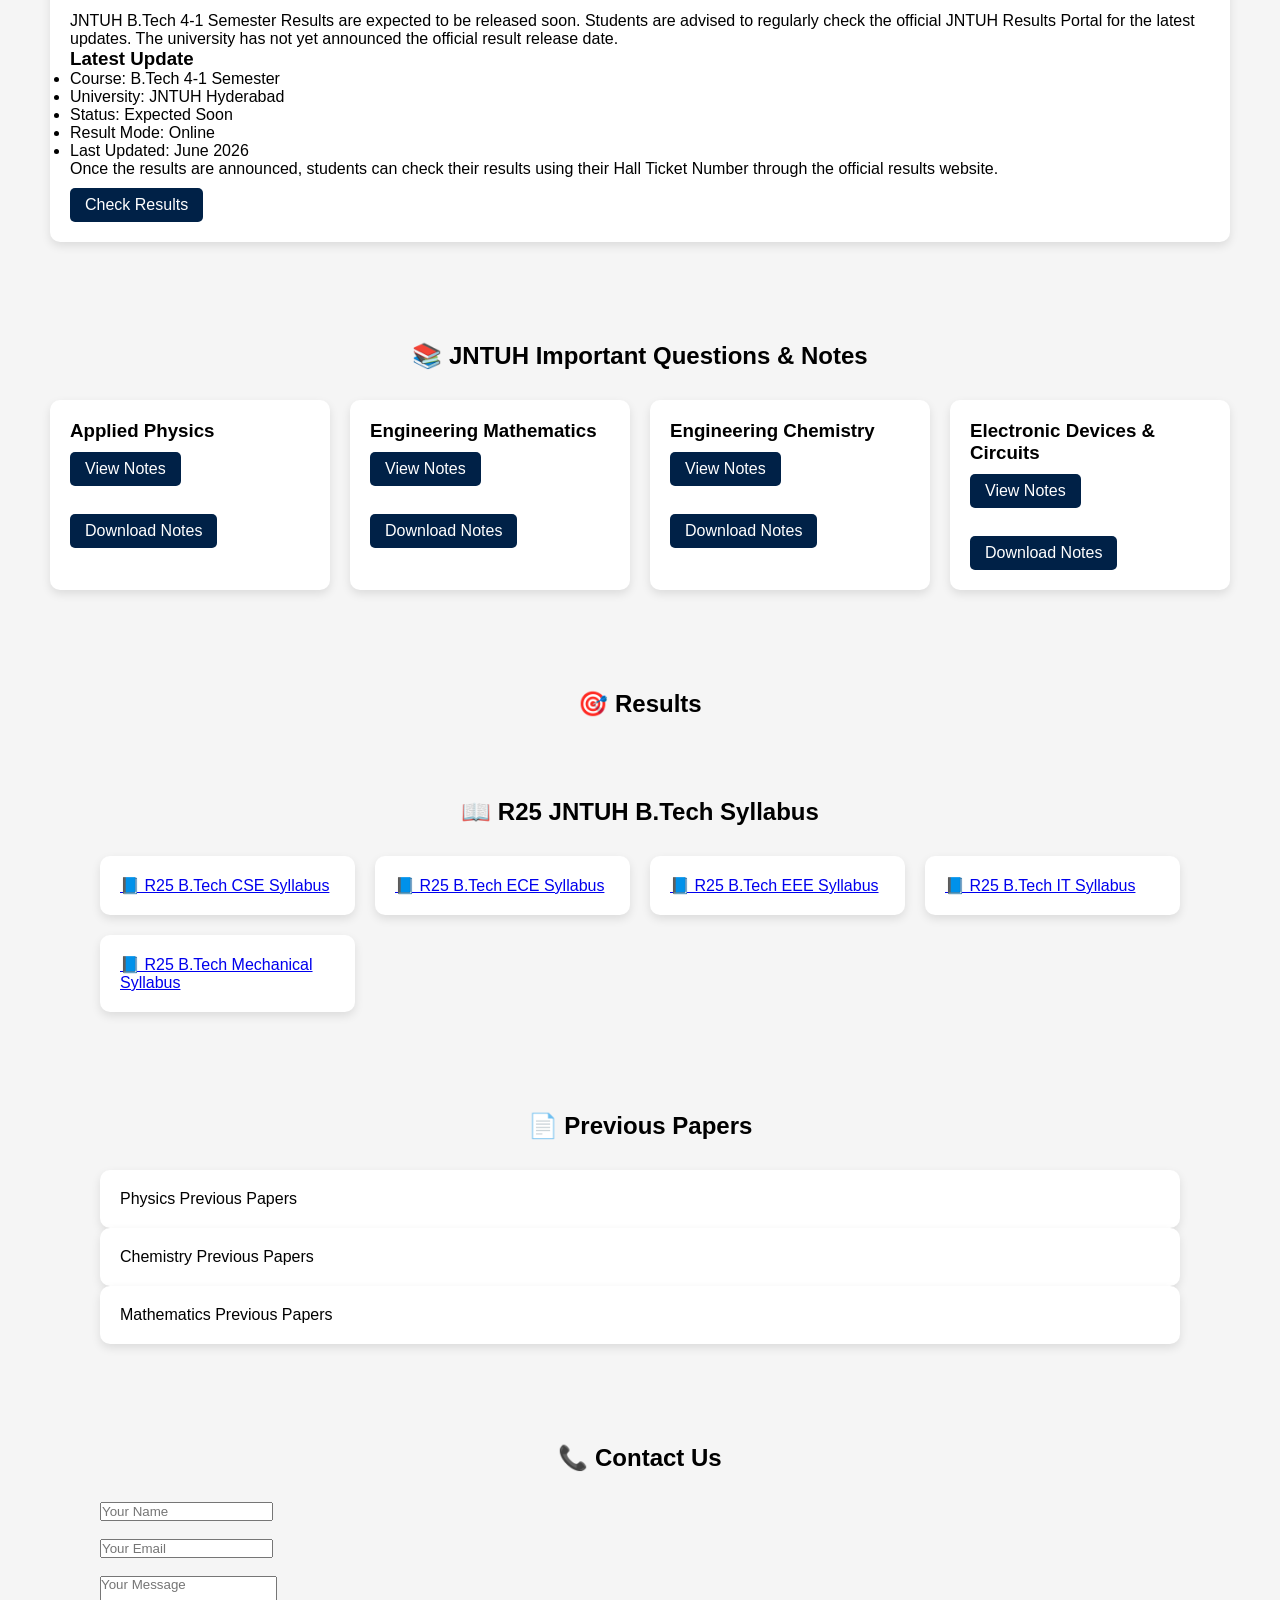
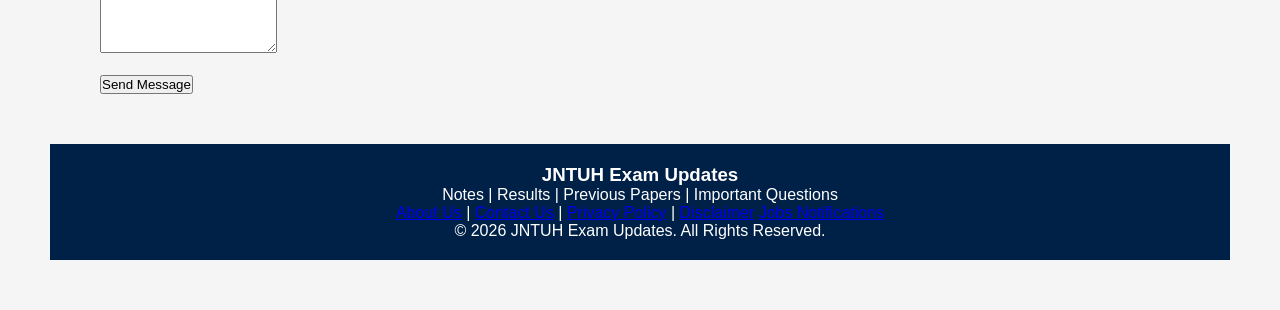
==== commit 79a3d30f: "Update index.html" ====
--- a/index.html
+++ b/index.html
@@ -67,7 +67,25 @@
 <p>
 Students are searching for updates regarding JNTUH B.Tech R25 Grace Marks.
 As of June 2026, JNTUH has not released an official notification regarding
-grace marks under R25 regulations.
+grace marks under R25 regulations.<div class="update-card">
+  <span>LATEST UPDATE</span>
+
+  <h2>JNTUH R22 Grace Marks Update (04 July 2026)</h2>
+
+  <p>
+    JNTUH has issued a notification regarding grace marks for students under
+    the R22 Academic Regulations. Eligible students can receive grace marks
+    as per the university guidelines. Students should check their college
+    examination branch or the official JNTUH notification for eligibility,
+    application process, and detailed rules.
+  </p>
+
+  <p><strong>Status:</strong> ✅ Official Notification Released</p>
+
+  <p><strong>Updated On:</strong> 04 July 2026</p>
+
+  <a href="https://jntuh.ac.in" target="_blank">View Official Website</a>
+</div>
 
 According to draft regulations, R25 may allow limited grace marks for
 eligible students. Official confirmation from JNTUH is awaited.
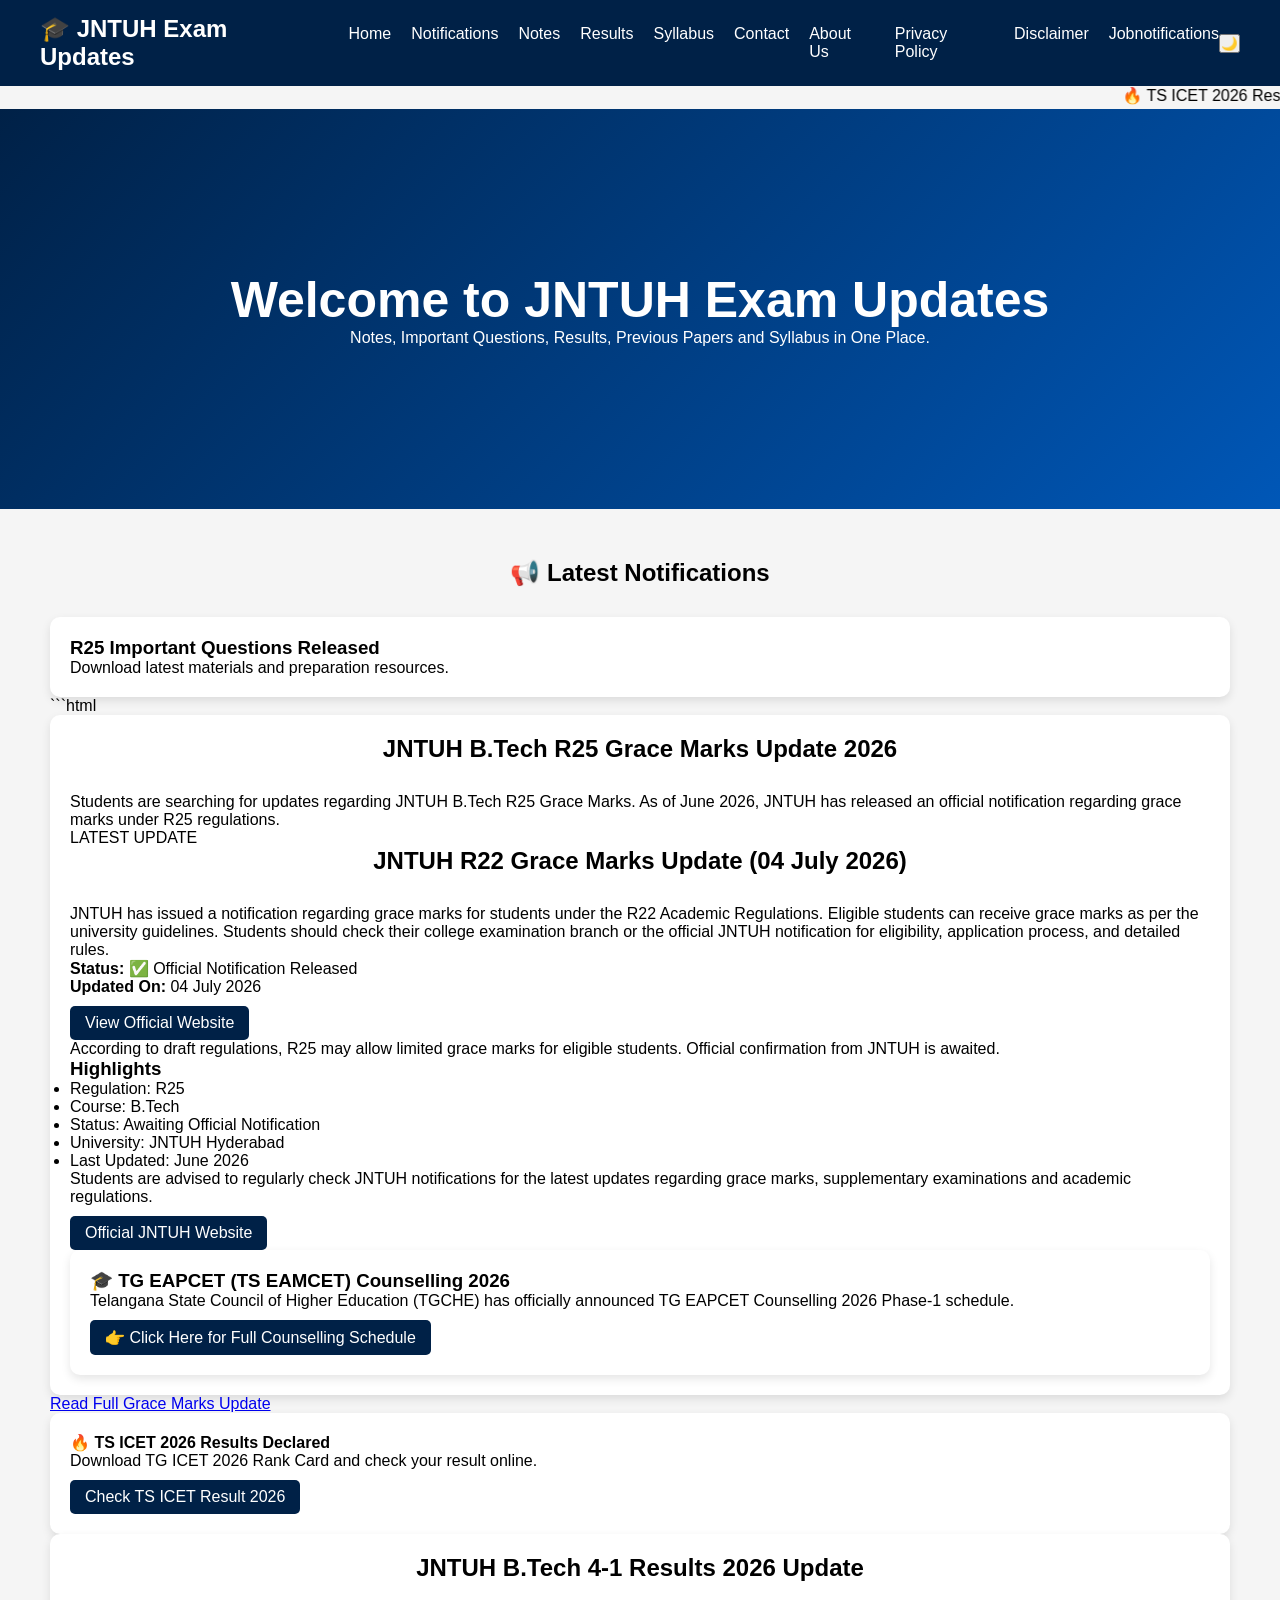
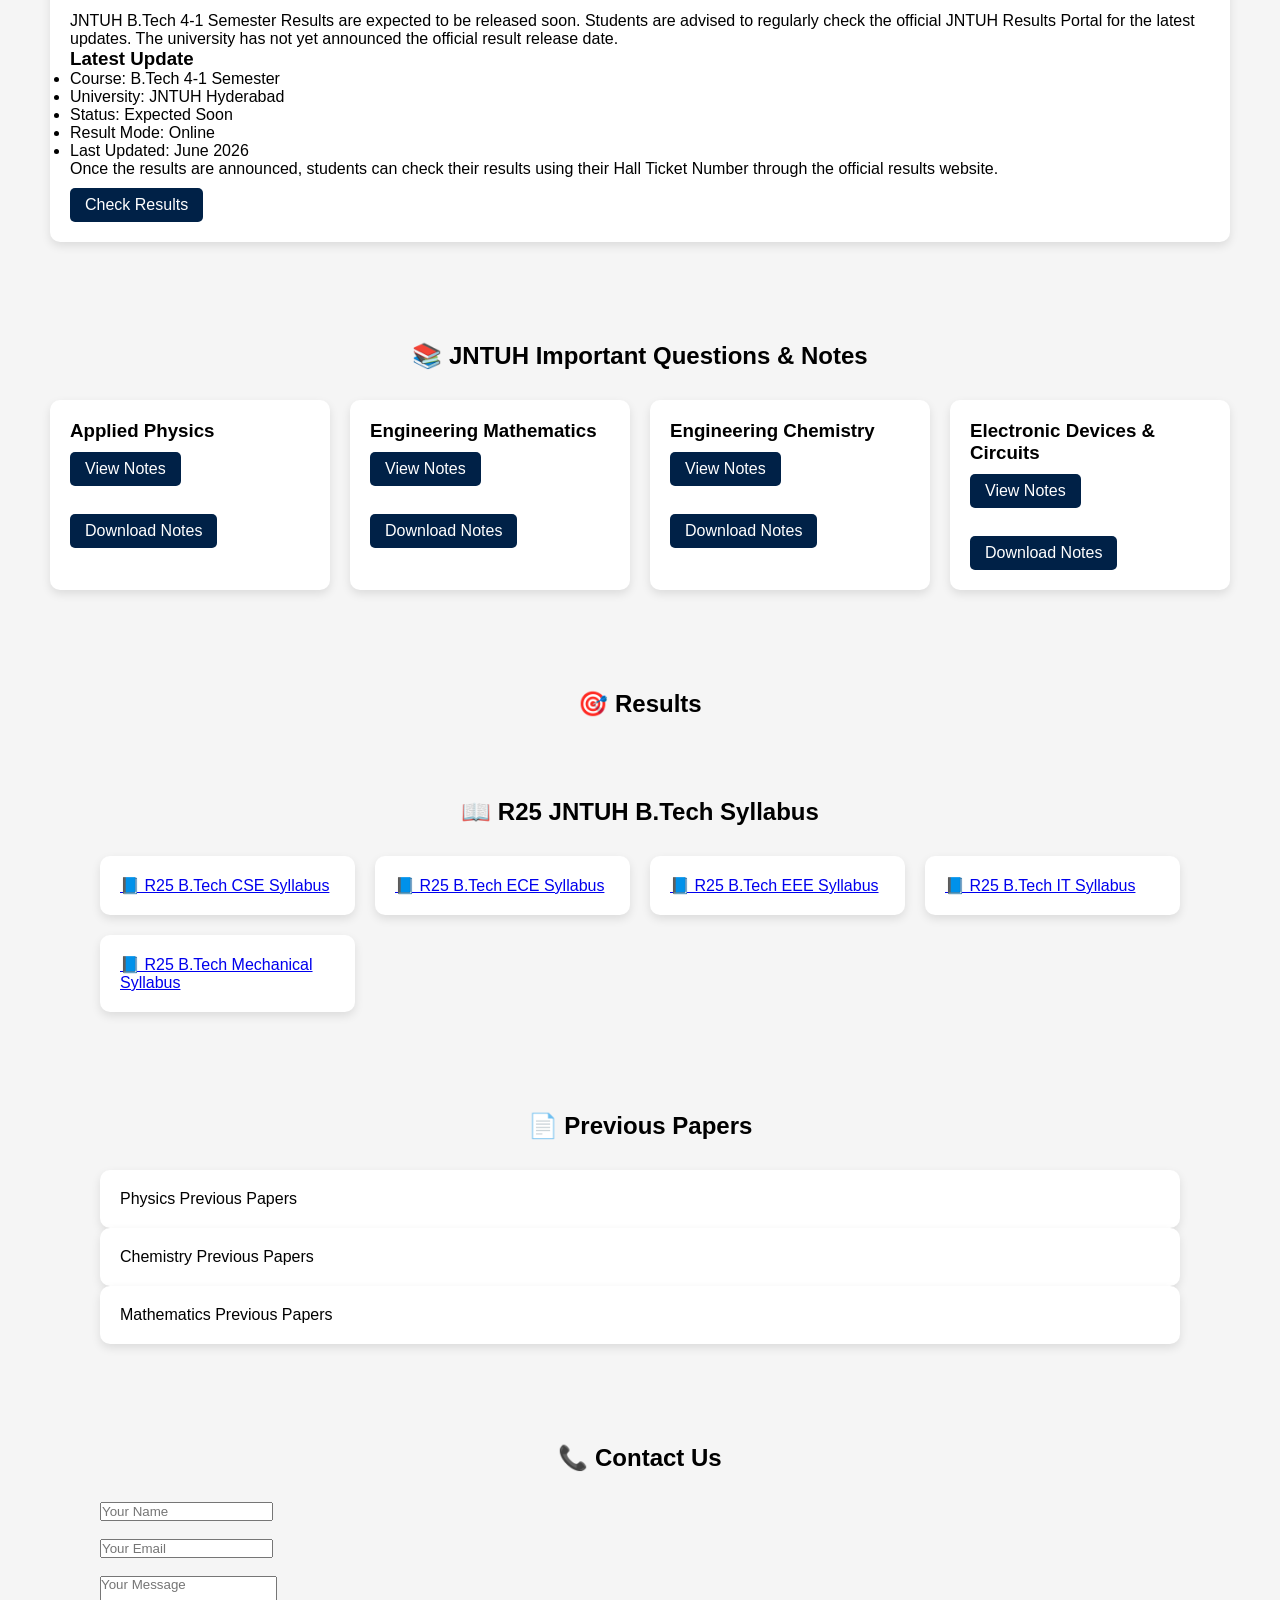
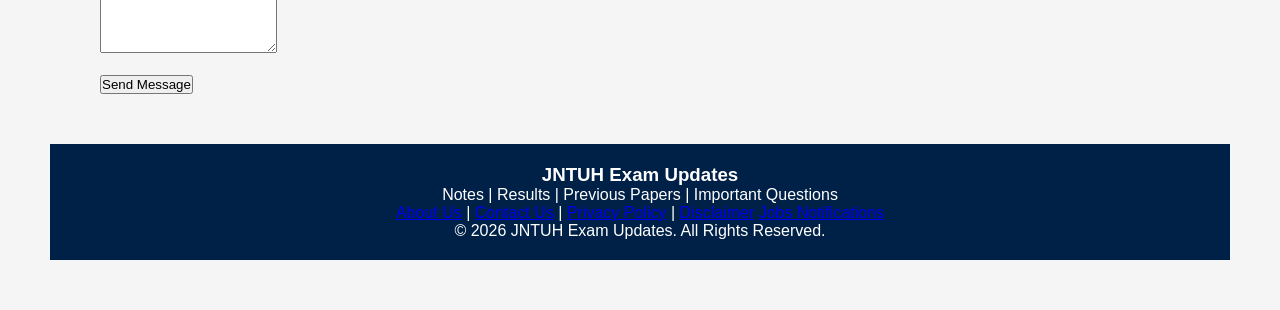
==== commit 2469d452: "Update index.html" ====
--- a/index.html
+++ b/index.html
@@ -66,7 +66,7 @@
 
 <p>
 Students are searching for updates regarding JNTUH B.Tech R25 Grace Marks.
-As of June 2026, JNTUH has not released an official notification regarding
+As of June 2026, JNTUH has released an official notification regarding
 grace marks under R25 regulations.<div class="update-card">
   <span>LATEST UPDATE</span>
 
